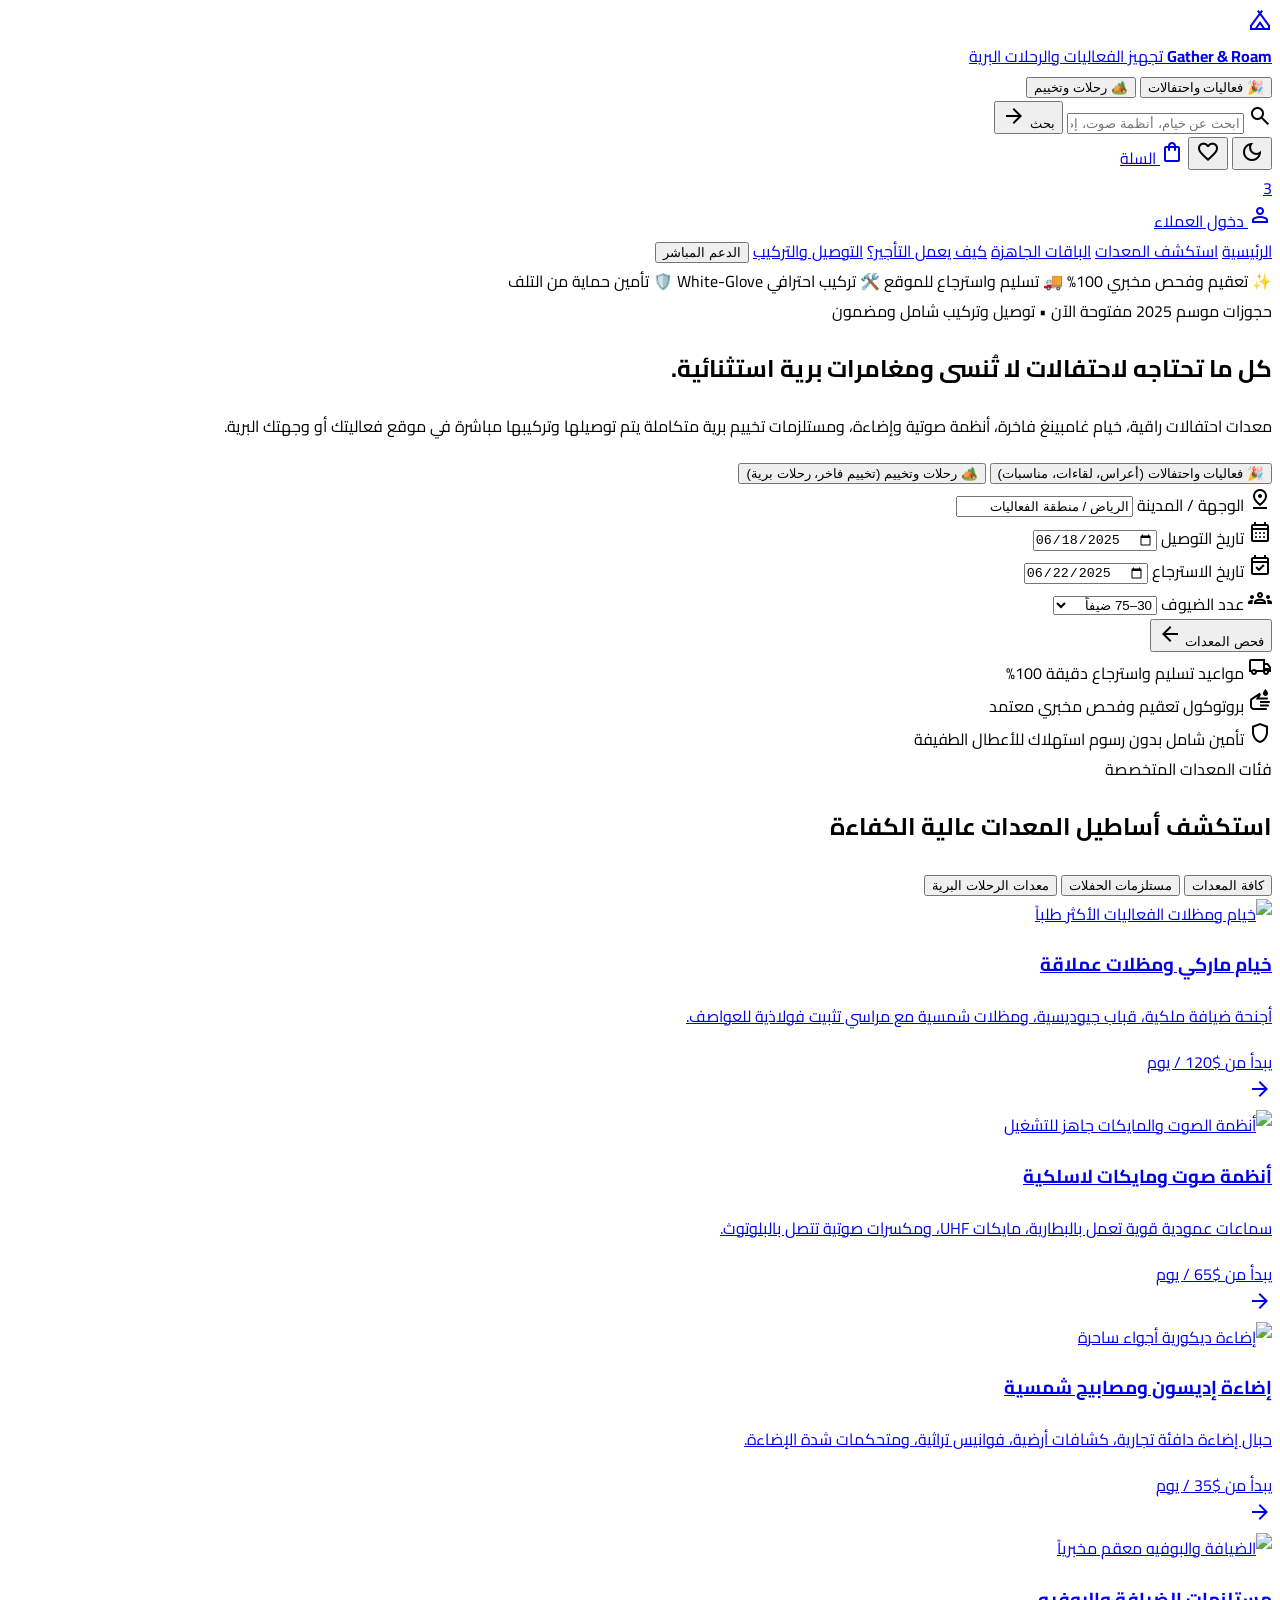
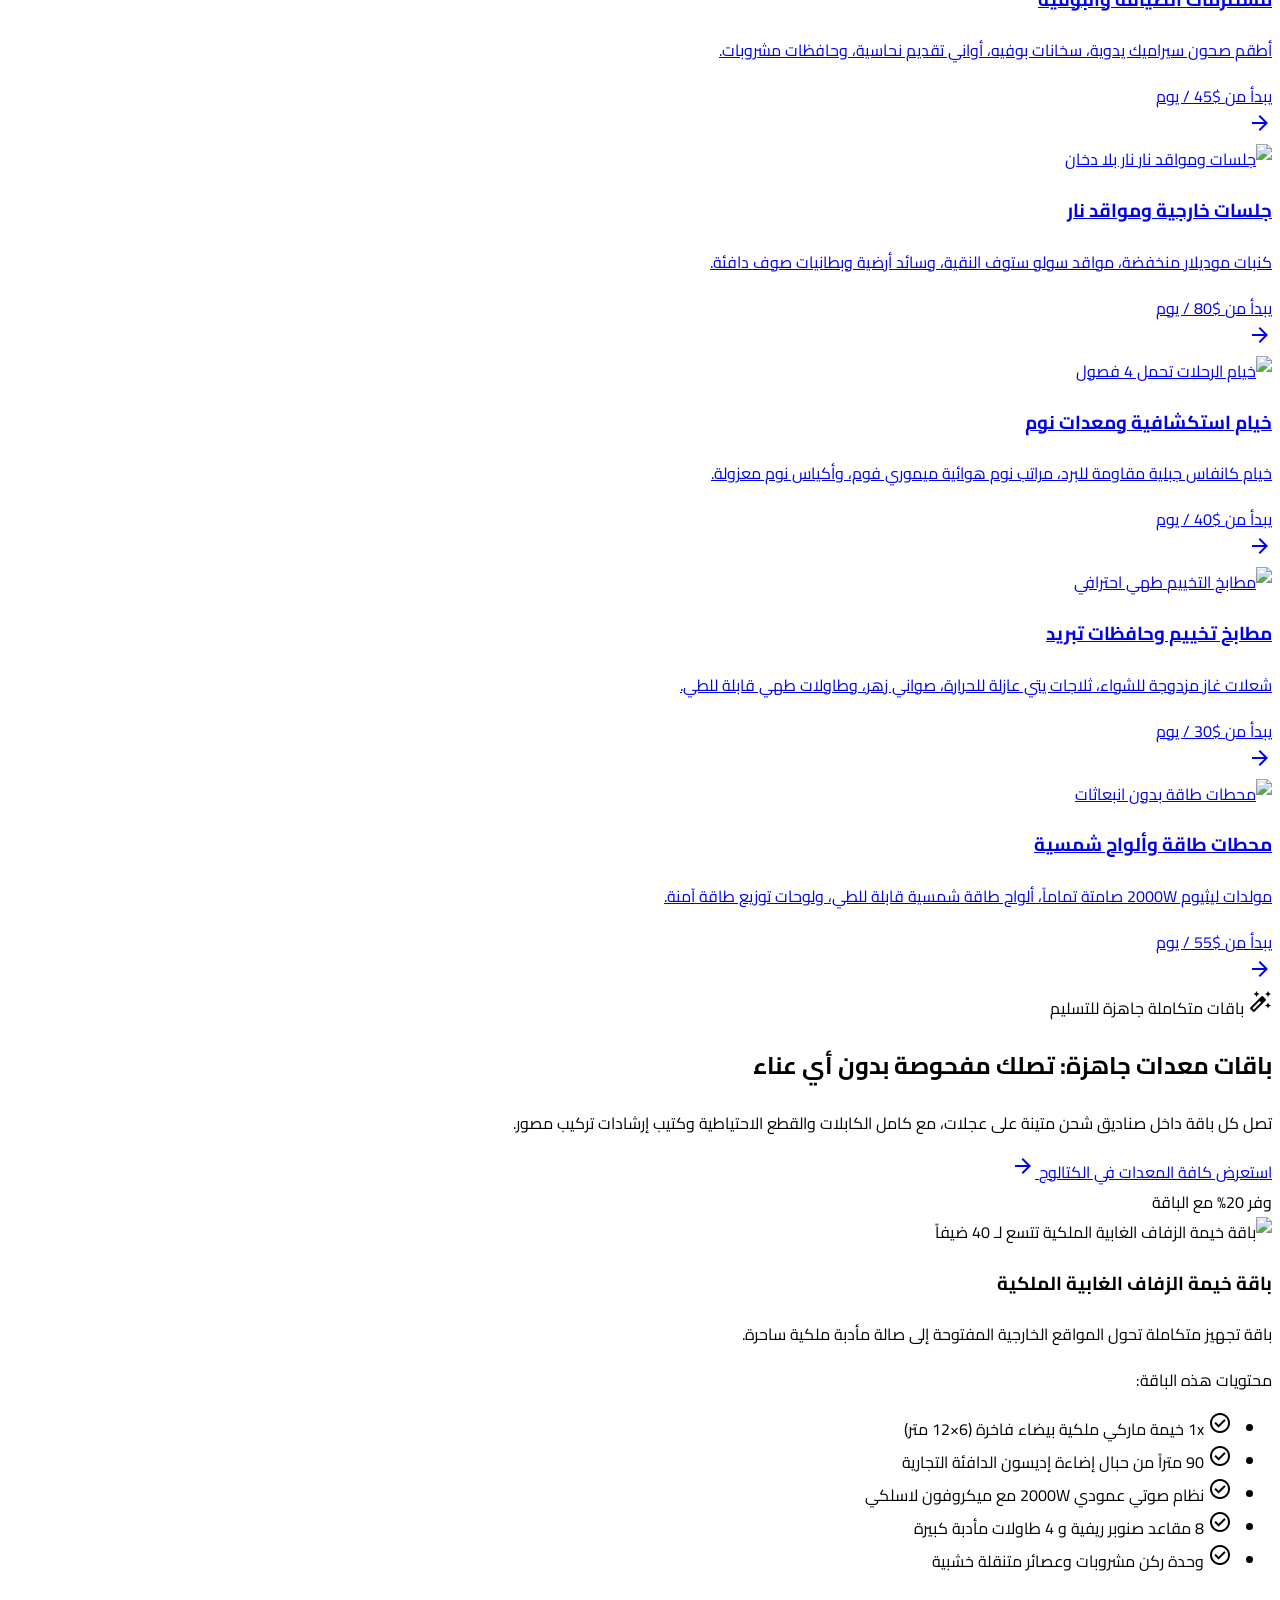
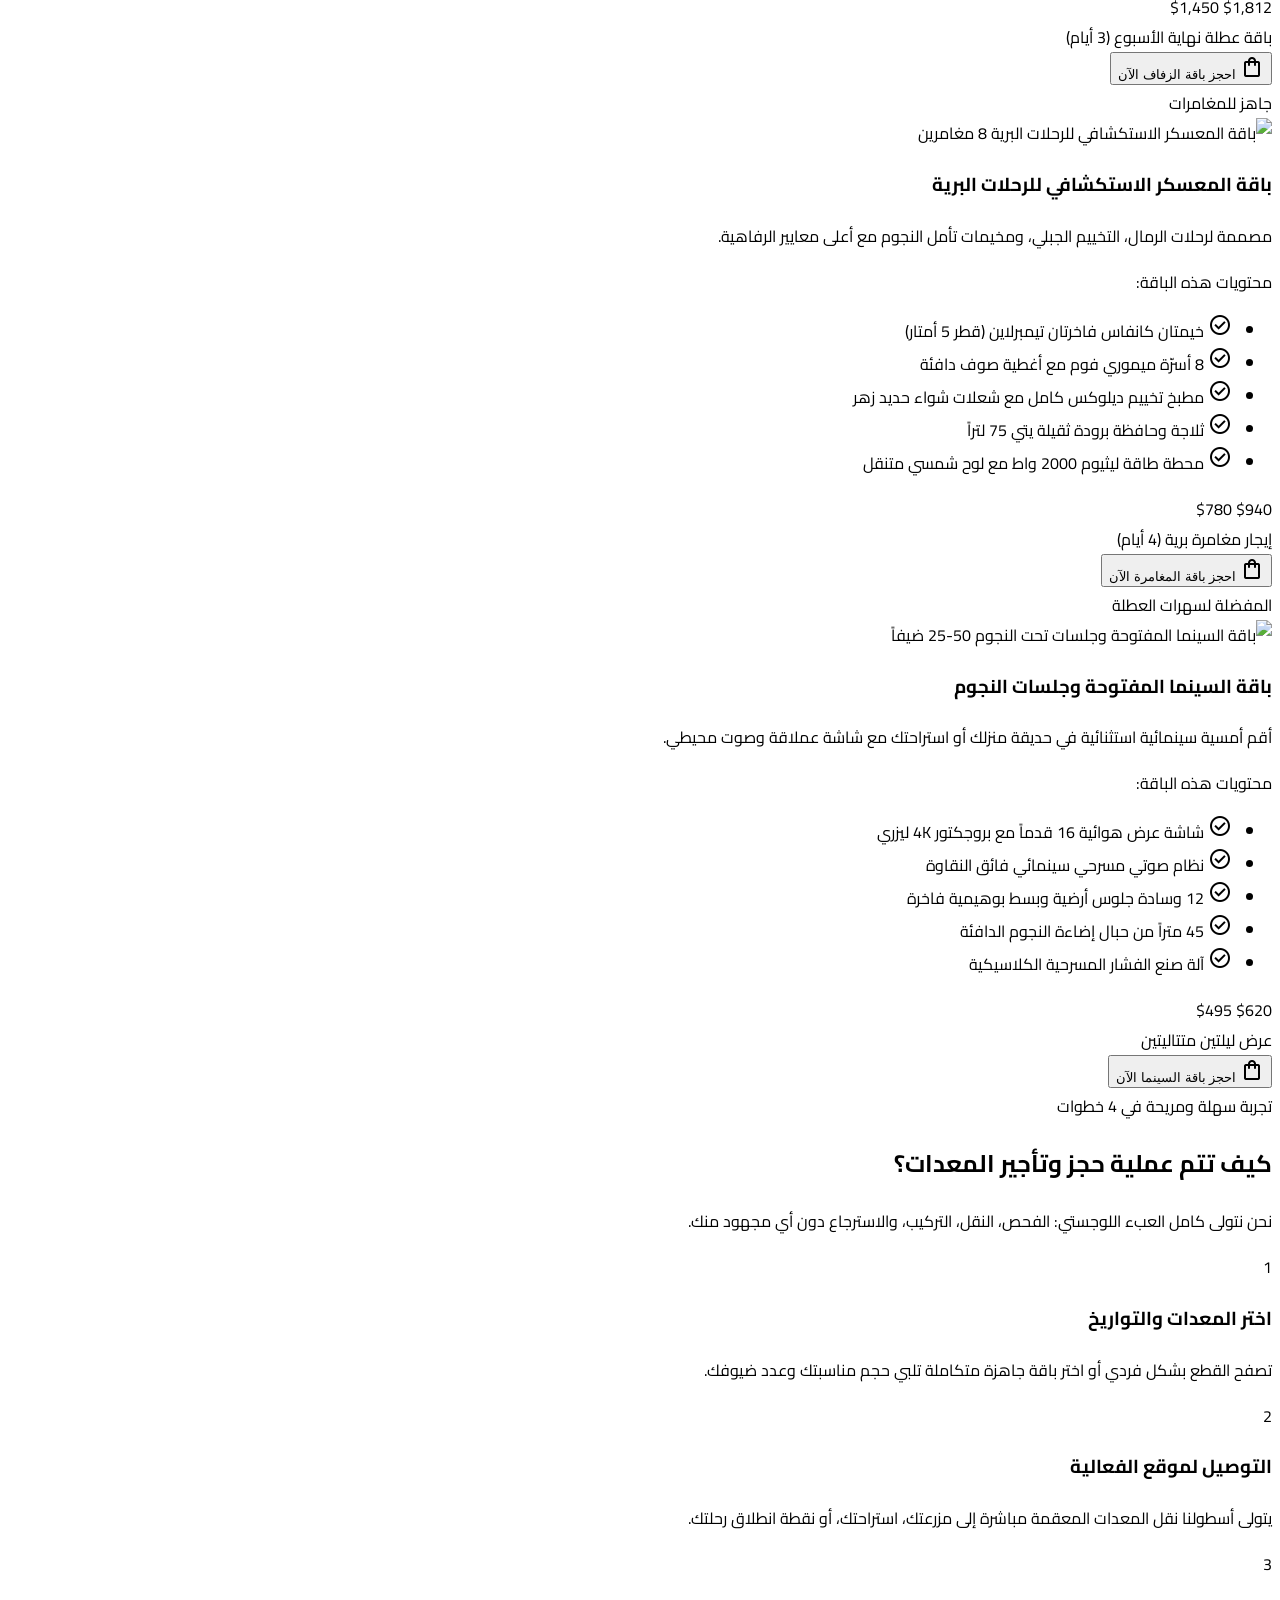
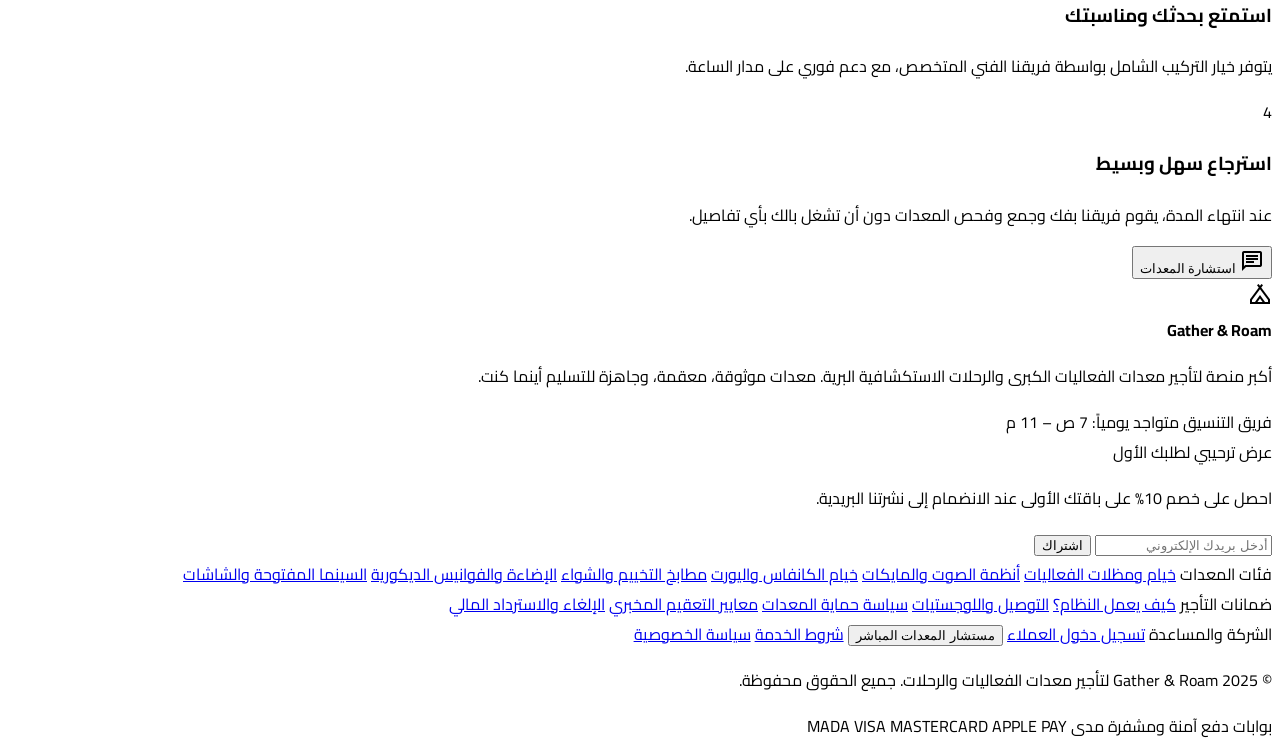
==== index.html @ b695c372 "Add files via upload" ====
<!DOCTYPE html>
<html lang="ar" dir="rtl">
<head>
  <meta charset="utf-8"/>
  <meta content="width=device-width, initial-scale=1.0" name="viewport"/>
  <title>Gather &amp; Roam — تأجير مستلزمات الفعاليات الكبرى والرحلات البرية</title>
  
  <!-- Fonts -->
  <link rel="preconnect" href="https://fonts.googleapis.com"/>
  <link rel="preconnect" href="https://fonts.gstatic.com" crossorigin=""/>
  <link href="https://fonts.googleapis.com/css2?family=Cairo:wght@400;500;600;700;800;900&family=Tajawal:wght@400;500;700;800&display=swap" rel="stylesheet"/>
  <link href="https://fonts.googleapis.com/css2?family=Material+Symbols+Outlined:opsz,wght,FILL,GRAD@20..48,100..700,0..1,-50..200" rel="stylesheet"/>
  
  <!-- Tailwind CSS -->
  <script src="https://cdn.tailwindcss.com"></script>
  <script>
    tailwind.config = {
      darkMode: "class",
      theme: {
        extend: {
          colors: {
            "background": "#faf9f6",
            "surface": "#faf9f6",
            "surface-container-low": "#f4f3f0",
            "surface-container": "#efeeeb",
            "surface-container-high": "#e9e8e5",
            "surface-container-lowest": "#ffffff",
            "primary": "#012d1d",
            "primary-container": "#1b4332",
            "on-primary": "#ffffff",
            "secondary": "#a13e28",
            "secondary-container": "#fd8367",
            "on-secondary": "#ffffff",
            "tertiary": "#052a36",
            "on-surface": "#1b1c1a",
            "on-surface-variant": "#414844",
            "outline": "#717973",
            "outline-variant": "#c1c8c2",
            "surface-tint": "#3f6653",
            "primary-fixed": "#c1ecd4",
            "secondary-fixed": "#ffdad2",
            "on-secondary-fixed": "#3d0600"
          },
          fontFamily: {
            "headline-lg": ["Cairo", "sans-serif"],
            "headline-md": ["Cairo", "sans-serif"],
            "headline-sm": ["Cairo", "sans-serif"],
            "display-lg": ["Cairo", "sans-serif"],
            "body-lg": ["Cairo", "sans-serif"],
            "body-md": ["Cairo", "sans-serif"],
            "price-tag": ["Cairo", "sans-serif"]
          }
        }
      }
    };
  </script>

  <!-- Custom App CSS -->
  <link rel="stylesheet" href="css/style.css"/>

  <!-- Firebase Integration -->
  <script type="module" src="js/firebase.js"></script>
</head>

<body class="bg-surface font-body-md text-on-surface antialiased" data-page="home">

  <!-- Header -->
  <header class="fixed top-0 left-0 w-full z-50 bg-surface/90 backdrop-blur-xl shadow-[0_1px_8px_rgba(27,67,50,0.06)] border-b border-outline-variant/20">
    <div class="h-28 max-w-7xl mx-auto px-6 flex flex-col justify-between pt-3 pb-2">
      <div class="flex items-center justify-between gap-6">
        <!-- Logo -->
        <div class="flex items-center gap-3 shrink-0">
          <a class="flex items-center gap-3 group" href="index.html">
            <div class="w-10 h-10 rounded-full bg-primary flex items-center justify-center text-on-primary shadow-sm group-hover:scale-105 transition-transform">
              <span class="material-symbols-outlined text-[24px]">camping</span>
            </div>
            <div class="flex flex-col">
              <span class="font-headline-sm text-xl text-primary font-bold tracking-tight leading-none">Gather &amp; Roam</span>
              <span class="text-[11px] text-on-surface-variant uppercase tracking-wider font-semibold mt-0.5">تجهيز الفعاليات والرحلات البرية</span>
            </div>
          </a>
        </div>

        <!-- Mode Toggle -->
        <div class="hidden xl:flex items-center bg-surface-container-low rounded-full p-1 shadow-[0_1px_4px_rgba(27,67,50,0.04)]">
          <button id="mode-party" onclick="GatherApp.setMode('party')" class="mode-pill px-4 py-1.5 rounded-full bg-surface-container-lowest text-primary font-bold text-xs shadow-sm flex items-center gap-1.5 transition-all" type="button">
            <span>🎉 فعاليات واحتفالات</span>
          </button>
          <button id="mode-camp" onclick="GatherApp.setMode('trip')" class="mode-pill px-4 py-1.5 rounded-full text-on-surface-variant hover:text-on-surface font-semibold text-xs transition-all flex items-center gap-1.5" type="button">
            <span>🏕️ رحلات وتخييم</span>
          </button>
        </div>

        <!-- Search Bar with Live Navigation -->
        <form action="catalog.html" method="GET" class="flex-1 max-w-lg mx-4 hidden md:block">
          <div class="flex items-center bg-surface-container-lowest rounded-full px-4 py-1.5 shadow-[0_1px_6px_rgba(27,67,50,0.05)] text-on-surface-variant border border-outline-variant/30 focus-within:border-primary">
            <span class="material-symbols-outlined text-outline text-[20px] ml-2">search</span>
            <input name="q" class="bg-transparent text-sm text-on-surface flex-1 focus:outline-none placeholder:text-outline/70" placeholder="ابحث عن خيام، أنظمة صوت، إضاءة، شاشات سينما..." type="text"/>
            <button type="submit" class="flex items-center gap-1 text-primary text-xs font-bold pr-2 hover:underline">
              <span>بحث</span>
              <span class="material-symbols-outlined text-[16px] rotate-180">arrow_forward</span>
            </button>
          </div>
        </form>

        <!-- Controls: Theme, Wishlist, Cart, Login -->
        <div class="flex items-center gap-3 shrink-0">
          <button onclick="GatherApp.toggleTheme()" aria-label="تبديل الوضع" class="w-10 h-10 rounded-full bg-surface-container-low hover:bg-surface-container flex items-center justify-center text-on-surface-variant transition-colors" type="button">
            <span class="material-symbols-outlined text-[20px] theme-toggle-icon">dark_mode</span>
          </button>

          <button onclick="GatherApp.showToast('قائمة الرغبات مفعلة!', 'info')" aria-label="المفضلة" class="w-10 h-10 rounded-full bg-surface-container-low hover:bg-surface-container flex items-center justify-center text-on-surface-variant transition-colors" type="button">
            <span class="material-symbols-outlined text-[20px]">favorite</span>
          </button>

          <!-- Cart Button linking to Checkout -->
          <a class="flex items-center gap-1.5 px-3.5 py-1.5 rounded-full bg-secondary-fixed text-on-secondary-fixed hover:bg-secondary-container transition-colors shadow-sm" href="checkout.html">
            <span class="material-symbols-outlined text-[18px]">shopping_bag</span>
            <span class="text-xs font-bold">السلة</span>
            <span class="cart-count-badge w-5 h-5 rounded-full bg-secondary text-white text-[11px] flex items-center justify-center font-bold">3</span>
          </a>

          <!-- User Auth Slot (Shows User Name or Login button) -->
          <div class="user-nav-slot shrink-0">
            <!-- Injected dynamically by js/app.js -->
          </div>
        </div>
      </div>

      <!-- Navigation Links -->
      <div class="flex items-center justify-between pt-1">
        <nav class="flex items-center gap-3 overflow-x-auto py-1">
          <a class="px-3 py-1 text-xs font-bold text-on-primary bg-primary-container rounded-full transition-colors" href="index.html">الرئيسية</a>
          <a class="px-3 py-1 text-xs font-semibold text-on-surface-variant hover:text-on-surface transition-colors" href="catalog.html">استكشف المعدات</a>
          <a class="px-3 py-1 text-xs font-semibold text-on-surface-variant hover:text-on-surface transition-colors" href="#featured-bundles">الباقات الجاهزة</a>
          <a class="px-3 py-1 text-xs font-semibold text-on-surface-variant hover:text-on-surface transition-colors" href="#how-rentals-work">كيف يعمل التأجير؟</a>
          <a class="px-3 py-1 text-xs font-semibold text-on-surface-variant hover:text-on-surface transition-colors" href="checkout.html">التوصيل والتركيب</a>
          <button onclick="GatherApp.openSupportModal()" class="px-3 py-1 text-xs font-semibold text-on-surface-variant hover:text-on-surface transition-colors" type="button">الدعم المباشر</button>
        </nav>
        <div class="hidden lg:flex items-center gap-4 text-[11px] text-on-surface-variant font-medium">
          <span class="flex items-center gap-1"><span>✨</span> تعقيم وفحص مخبري 100%</span>
          <span class="flex items-center gap-1"><span>🚚</span> تسليم واسترجاع للموقع</span>
          <span class="flex items-center gap-1"><span>🛠️</span> تركيب احترافي White-Glove</span>
          <span class="flex items-center gap-1"><span>🛡️</span> تأمين حماية من التلف</span>
        </div>
      </div>
    </div>
  </header>

  <!-- Main Content -->
  <main class="w-full pt-28 bg-surface min-h-[calc(100vh-112px)]">
    <div class="flex flex-col w-full">

      <!-- Hero Section -->
      <section class="relative w-full overflow-hidden bg-primary text-on-primary -mt-28 pt-36 pb-20">
        <div class="absolute inset-0 opacity-25 mix-blend-overlay pointer-events-none" style="background-image: url('https://lh3.googleusercontent.com/aida-public/[base64]'); background-size: cover; background-position: center;"></div>
        <div class="absolute -top-32 -left-32 w-96 h-96 rounded-full bg-secondary/20 blur-3xl pointer-events-none"></div>
        <div class="absolute -bottom-24 -right-20 w-80 h-80 rounded-full bg-surface-tint/20 blur-3xl pointer-events-none"></div>

        <div class="relative max-w-7xl mx-auto px-6 flex flex-col items-center text-center">
          <!-- Overline Badge -->
          <div class="inline-flex items-center gap-2 px-4 py-1.5 rounded-full bg-surface-container-lowest/15 backdrop-blur-md mb-6 shadow-sm border border-white/15">
            <span class="w-2 h-2 rounded-full bg-secondary-container animate-ping"></span>
            <span class="text-xs uppercase tracking-widest text-primary-fixed font-bold">حجوزات موسم 2025 مفتوحة الآن</span>
            <span class="text-primary-fixed-dim text-xs">• توصيل وتركيب شامل ومضمون</span>
          </div>

          <!-- Main Heading -->
          <h1 class="font-display-lg text-4xl sm:text-5xl lg:text-6xl max-w-4xl tracking-tight leading-tight text-white font-extrabold">
            كل ما تحتاجه لاحتفالات لا تُنسى ومغامرات برية استثنائية.
          </h1>
          <p class="font-body-lg text-base sm:text-lg text-surface-container-high/90 max-w-2xl mt-5 font-normal leading-relaxed">
            معدات احتفالات راقية، خيام غامبينغ فاخرة، أنظمة صوتية وإضاءة، ومستلزمات تخييم برية متكاملة يتم توصيلها وتركيبها مباشرة في موقع فعاليتك أو وجهتك البرية.
          </p>

          <!-- Interactive Mode Toggle (Hero) -->
          <div class="mt-8 p-1.5 rounded-full bg-surface-container-lowest/15 backdrop-blur-xl flex items-center gap-1 shadow-md border border-white/20">
            <button class="mode-btn-party px-6 py-2.5 rounded-full bg-surface-container-lowest text-primary font-bold text-sm shadow-sm transition-all duration-300 flex items-center gap-2" onclick="GatherApp.setMode('party')" type="button">
              <span>🎉</span>
              <span>فعاليات واحتفالات</span>
              <span class="text-on-surface-variant text-xs hidden sm:inline">(أعراس، لقاءات، مناسبات)</span>
            </button>
            <button class="mode-btn-camp px-6 py-2.5 rounded-full text-surface-container-high hover:text-white text-sm transition-all duration-300 flex items-center gap-2" onclick="GatherApp.setMode('trip')" type="button">
              <span>🏕️</span>
              <span>رحلات وتخييم</span>
              <span class="opacity-75 text-xs hidden sm:inline">(تخييم فاخر، رحلات برية)</span>
            </button>
          </div>

          <!-- Search & Filter Bar -->
          <div class="w-full max-w-5xl mt-10 p-4 rounded-3xl bg-surface-container-lowest text-on-surface shadow-2xl text-right border border-outline-variant/30">
            <form class="grid grid-cols-1 sm:grid-cols-2 lg:grid-cols-12 gap-3 items-center" action="catalog.html" method="GET">
              <!-- Destination -->
              <div class="lg:col-span-3 p-3 rounded-2xl bg-surface-container-low hover:bg-surface-container transition-colors flex flex-col justify-center">
                <label class="text-[11px] uppercase tracking-wider text-on-surface-variant font-bold flex items-center gap-1">
                  <span class="material-symbols-outlined text-[16px] text-secondary">pin_drop</span> الوجهة / المدينة
                </label>
                <input name="location" class="w-full bg-transparent font-bold text-sm text-on-surface focus:outline-none placeholder:text-outline/70 mt-0.5" placeholder="مثال: الرياض، جدة، العلا" type="text" value="الرياض / منطقة الفعاليات"/>
              </div>

              <!-- Start Date -->
              <div class="lg:col-span-3 p-3 rounded-2xl bg-surface-container-low hover:bg-surface-container transition-colors flex flex-col justify-center">
                <label class="text-[11px] uppercase tracking-wider text-on-surface-variant font-bold flex items-center gap-1">
                  <span class="material-symbols-outlined text-[16px] text-primary">calendar_month</span> تاريخ التوصيل
                </label>
                <input name="startDate" class="w-full bg-transparent font-bold text-sm text-on-surface focus:outline-none mt-0.5 cursor-pointer" type="date" value="2025-06-18"/>
              </div>

              <!-- End Date -->
              <div class="lg:col-span-3 p-3 rounded-2xl bg-surface-container-low hover:bg-surface-container transition-colors flex flex-col justify-center">
                <label class="text-[11px] uppercase tracking-wider text-on-surface-variant font-bold flex items-center gap-1">
                  <span class="material-symbols-outlined text-[16px] text-primary">event_available</span> تاريخ الاسترجاع
                </label>
                <input name="endDate" class="w-full bg-transparent font-bold text-sm text-on-surface focus:outline-none mt-0.5 cursor-pointer" type="date" value="2025-06-22"/>
              </div>

              <!-- Party Size & CTA -->
              <div class="lg:col-span-3 flex flex-col sm:flex-row gap-2">
                <div class="flex-1 p-3 rounded-2xl bg-surface-container-low hover:bg-surface-container transition-colors flex flex-col justify-center">
                  <label class="text-[11px] uppercase tracking-wider text-on-surface-variant font-bold flex items-center gap-1">
                    <span class="material-symbols-outlined text-[16px] text-tertiary">groups</span> عدد الضيوف
                  </label>
                  <select name="guests" class="w-full bg-transparent font-bold text-sm text-on-surface focus:outline-none mt-0.5 cursor-pointer">
                    <option>2–8 أشخاص</option>
                    <option>10–25 ضيفاً</option>
                    <option selected>30–75 ضيفاً</option>
                    <option>80–150+ ضيفاً</option>
                  </select>
                </div>
                <button class="w-full sm:w-auto px-6 py-3.5 rounded-2xl bg-secondary hover:bg-secondary-container text-white font-bold text-sm flex items-center justify-center gap-2 shadow-md transition-all group shrink-0" type="submit">
                  <span>فحص المعدات</span>
                  <span class="material-symbols-outlined group-hover:-translate-x-1 transition-transform text-[18px]">arrow_back</span>
                </button>
              </div>
            </form>
          </div>

          <!-- Feature Trust Badges -->
          <div class="flex flex-wrap items-center justify-center gap-6 mt-8 text-xs text-primary-fixed">
            <div class="flex items-center gap-2">
              <span class="material-symbols-outlined text-secondary-container text-[18px]">local_shipping</span>
              <span>مواعيد تسليم واسترجاع دقيقة 100%</span>
            </div>
            <div class="flex items-center gap-2">
              <span class="material-symbols-outlined text-primary-fixed text-[18px]">wash</span>
              <span>بروتوكول تعقيم وفحص مخبري معتمد</span>
            </div>
            <div class="flex items-center gap-2">
              <span class="material-symbols-outlined text-secondary text-[18px]">shield</span>
              <span>تأمين شامل بدون رسوم استهلاك للأعطال الطفيفة</span>
            </div>
          </div>
        </div>
      </section>

      <!-- Category Bento Grids -->
      <section class="max-w-7xl mx-auto px-6 py-16 w-full">
        <div class="flex flex-col md:flex-row md:items-end justify-between mb-10 gap-4">
          <div>
            <span class="text-xs uppercase tracking-widest text-secondary font-bold">فئات المعدات المتخصصة</span>
            <h2 class="font-headline-lg text-2xl sm:text-3xl font-extrabold text-primary mt-1">استكشف أساطيل المعدات عالية الكفاءة</h2>
          </div>
          <div class="flex items-center gap-2">
            <button class="px-4 py-1.5 rounded-full bg-primary text-on-primary font-bold text-xs" onclick="filterCategories('all')" id="cat-filter-all" type="button">كافة المعدات</button>
            <button class="px-4 py-1.5 rounded-full bg-surface-container hover:bg-surface-container-high text-on-surface text-xs font-semibold" onclick="filterCategories('party')" id="cat-filter-party" type="button">مستلزمات الحفلات</button>
            <button class="px-4 py-1.5 rounded-full bg-surface-container hover:bg-surface-container-high text-on-surface text-xs font-semibold" onclick="filterCategories('trip')" id="cat-filter-trip" type="button">معدات الرحلات البرية</button>
          </div>
        </div>

        <!-- 8 Categories Grid -->
        <div class="grid grid-cols-1 sm:grid-cols-2 lg:grid-cols-4 gap-6" id="category-grid">
          <!-- 1: Tents -->
          <a class="category-card group rounded-2xl p-5 bg-surface-container-lowest hover:bg-surface-container-low transition-all duration-300 shadow-sm hover:shadow-md flex flex-col justify-between border border-outline-variant/20" data-type="party" href="catalog.html?cat=tents">
            <div>
              <div class="w-full h-40 rounded-xl overflow-hidden mb-4 relative bg-surface-container">
                <img class="w-full h-full object-cover group-hover:scale-105 transition-transform duration-500" src="https://lh3.googleusercontent.com/aida-public/[base64]" alt="خيام ومظلات الفعاليات"/>
                <span class="absolute top-2.5 right-2.5 px-2.5 py-0.5 rounded-full bg-primary-container text-on-primary text-[10px] font-bold">الأكثر طلباً</span>
              </div>
              <h3 class="font-headline-sm text-lg font-bold text-primary group-hover:text-secondary transition-colors mb-1">خيام ماركي ومظلات عملاقة</h3>
              <p class="text-xs text-on-surface-variant line-clamp-2">أجنحة ضيافة ملكية، قباب جيوديسية، ومظلات شمسية مع مراسي تثبيت فولاذية للعواصف.</p>
            </div>
            <div class="mt-4 pt-3 flex items-center justify-between border-t border-outline-variant/15">
              <div>
                <span class="text-[11px] text-on-surface-variant block">يبدأ من</span>
                <span class="font-price-tag text-lg font-bold text-primary">$120<span class="text-xs font-normal text-on-surface-variant"> / يوم</span></span>
              </div>
              <span class="w-8 h-8 rounded-full bg-surface-container flex items-center justify-center text-primary group-hover:bg-primary group-hover:text-on-primary transition-all">
                <span class="material-symbols-outlined text-[16px] rotate-180">arrow_forward</span>
              </span>
            </div>
          </a>

          <!-- 2: Audio -->
          <a class="category-card group rounded-2xl p-5 bg-surface-container-lowest hover:bg-surface-container-low transition-all duration-300 shadow-sm hover:shadow-md flex flex-col justify-between border border-outline-variant/20" data-type="party" href="catalog.html?cat=sound">
            <div>
              <div class="w-full h-40 rounded-xl overflow-hidden mb-4 relative bg-surface-container">
                <img class="w-full h-full object-cover group-hover:scale-105 transition-transform duration-500" src="https://lh3.googleusercontent.com/aida-public/[base64]" alt="أنظمة الصوت والمايكات"/>
                <span class="absolute top-2.5 right-2.5 px-2.5 py-0.5 rounded-full bg-surface-container-lowest/90 backdrop-blur-sm text-tertiary text-[10px] font-bold">جاهز للتشغيل</span>
              </div>
              <h3 class="font-headline-sm text-lg font-bold text-primary group-hover:text-secondary transition-colors mb-1">أنظمة صوت ومايكات لاسلكية</h3>
              <p class="text-xs text-on-surface-variant line-clamp-2">سماعات عمودية قوية تعمل بالبطارية، مايكات UHF، ومكسرات صوتية تتصل بالبلوتوث.</p>
            </div>
            <div class="mt-4 pt-3 flex items-center justify-between border-t border-outline-variant/15">
              <div>
                <span class="text-[11px] text-on-surface-variant block">يبدأ من</span>
                <span class="font-price-tag text-lg font-bold text-primary">$65<span class="text-xs font-normal text-on-surface-variant"> / يوم</span></span>
              </div>
              <span class="w-8 h-8 rounded-full bg-surface-container flex items-center justify-center text-primary group-hover:bg-primary group-hover:text-on-primary transition-all">
                <span class="material-symbols-outlined text-[16px] rotate-180">arrow_forward</span>
              </span>
            </div>
          </a>

          <!-- 3: Lighting -->
          <a class="category-card group rounded-2xl p-5 bg-surface-container-lowest hover:bg-surface-container-low transition-all duration-300 shadow-sm hover:shadow-md flex flex-col justify-between border border-outline-variant/20" data-type="party" href="catalog.html?cat=lighting">
            <div>
              <div class="w-full h-40 rounded-xl overflow-hidden mb-4 relative bg-surface-container">
                <img class="w-full h-full object-cover group-hover:scale-105 transition-transform duration-500" src="https://lh3.googleusercontent.com/aida-public/[base64]" alt="إضاءة ديكورية"/>
                <span class="absolute top-2.5 right-2.5 px-2.5 py-0.5 rounded-full bg-secondary-fixed text-on-secondary-fixed text-[10px] font-bold">أجواء ساحرة</span>
              </div>
              <h3 class="font-headline-sm text-lg font-bold text-primary group-hover:text-secondary transition-colors mb-1">إضاءة إديسون ومصابيح شمسية</h3>
              <p class="text-xs text-on-surface-variant line-clamp-2">حبال إضاءة دافئة تجارية، كشافات أرضية، فوانيس تراثية، ومتحكمات شدة الإضاءة.</p>
            </div>
            <div class="mt-4 pt-3 flex items-center justify-between border-t border-outline-variant/15">
              <div>
                <span class="text-[11px] text-on-surface-variant block">يبدأ من</span>
                <span class="font-price-tag text-lg font-bold text-primary">$35<span class="text-xs font-normal text-on-surface-variant"> / يوم</span></span>
              </div>
              <span class="w-8 h-8 rounded-full bg-surface-container flex items-center justify-center text-primary group-hover:bg-primary group-hover:text-on-primary transition-all">
                <span class="material-symbols-outlined text-[16px] rotate-180">arrow_forward</span>
              </span>
            </div>
          </a>

          <!-- 4: Catering -->
          <a class="category-card group rounded-2xl p-5 bg-surface-container-lowest hover:bg-surface-container-low transition-all duration-300 shadow-sm hover:shadow-md flex flex-col justify-between border border-outline-variant/20" data-type="party" href="catalog.html?cat=catering">
            <div>
              <div class="w-full h-40 rounded-xl overflow-hidden mb-4 relative bg-surface-container">
                <img class="w-full h-full object-cover group-hover:scale-105 transition-transform duration-500" src="https://lh3.googleusercontent.com/aida-public/[base64]" alt="الضيافة والبوفيه"/>
                <span class="absolute top-2.5 right-2.5 px-2.5 py-0.5 rounded-full bg-surface-container-lowest/90 backdrop-blur-sm text-primary text-[10px] font-bold">معقم مخبرياً</span>
              </div>
              <h3 class="font-headline-sm text-lg font-bold text-primary group-hover:text-secondary transition-colors mb-1">مستلزمات الضيافة والبوفيه</h3>
              <p class="text-xs text-on-surface-variant line-clamp-2">أطقم صحون سيراميك يدوية، سخانات بوفيه، أواني تقديم نحاسية، وحافظات مشروبات.</p>
            </div>
            <div class="mt-4 pt-3 flex items-center justify-between border-t border-outline-variant/15">
              <div>
                <span class="text-[11px] text-on-surface-variant block">يبدأ من</span>
                <span class="font-price-tag text-lg font-bold text-primary">$45<span class="text-xs font-normal text-on-surface-variant"> / يوم</span></span>
              </div>
              <span class="w-8 h-8 rounded-full bg-surface-container flex items-center justify-center text-primary group-hover:bg-primary group-hover:text-on-primary transition-all">
                <span class="material-symbols-outlined text-[16px] rotate-180">arrow_forward</span>
              </span>
            </div>
          </a>

          <!-- 5: Seating -->
          <a class="category-card group rounded-2xl p-5 bg-surface-container-lowest hover:bg-surface-container-low transition-all duration-300 shadow-sm hover:shadow-md flex flex-col justify-between border border-outline-variant/20" data-type="party" href="catalog.html?cat=seating">
            <div>
              <div class="w-full h-40 rounded-xl overflow-hidden mb-4 relative bg-surface-container">
                <img class="w-full h-full object-cover group-hover:scale-105 transition-transform duration-500" src="https://lh3.googleusercontent.com/aida-public/[base64]" alt="جلسات ومواقد نار"/>
                <span class="absolute top-2.5 right-2.5 px-2.5 py-0.5 rounded-full bg-secondary-fixed text-on-secondary-fixed text-[10px] font-bold">نار بلا دخان</span>
              </div>
              <h3 class="font-headline-sm text-lg font-bold text-primary group-hover:text-secondary transition-colors mb-1">جلسات خارجية ومواقد نار</h3>
              <p class="text-xs text-on-surface-variant line-clamp-2">كنبات موديلار منخفضة، مواقد سولو ستوف النقية، وسائد أرضية وبطانيات صوف دافئة.</p>
            </div>
            <div class="mt-4 pt-3 flex items-center justify-between border-t border-outline-variant/15">
              <div>
                <span class="text-[11px] text-on-surface-variant block">يبدأ من</span>
                <span class="font-price-tag text-lg font-bold text-primary">$80<span class="text-xs font-normal text-on-surface-variant"> / يوم</span></span>
              </div>
              <span class="w-8 h-8 rounded-full bg-surface-container flex items-center justify-center text-primary group-hover:bg-primary group-hover:text-on-primary transition-all">
                <span class="material-symbols-outlined text-[16px] rotate-180">arrow_forward</span>
              </span>
            </div>
          </a>

          <!-- 6: Expedition Tents -->
          <a class="category-card group rounded-2xl p-5 bg-surface-container-lowest hover:bg-surface-container-low transition-all duration-300 shadow-sm hover:shadow-md flex flex-col justify-between border border-outline-variant/20" data-type="trip" href="catalog.html?cat=tents">
            <div>
              <div class="w-full h-40 rounded-xl overflow-hidden mb-4 relative bg-surface-container">
                <img class="w-full h-full object-cover group-hover:scale-105 transition-transform duration-500" src="https://lh3.googleusercontent.com/aida-public/[base64]" alt="خيام الرحلات"/>
                <span class="absolute top-2.5 right-2.5 px-2.5 py-0.5 rounded-full bg-primary-fixed text-on-primary-fixed text-[10px] font-bold">تحمل 4 فصول</span>
              </div>
              <h3 class="font-headline-sm text-lg font-bold text-primary group-hover:text-secondary transition-colors mb-1">خيام استكشافية ومعدات نوم</h3>
              <p class="text-xs text-on-surface-variant line-clamp-2">خيام كانفاس جبلية مقاومة للبرد، مراتب نوم هوائية ميموري فوم، وأكياس نوم معزولة.</p>
            </div>
            <div class="mt-4 pt-3 flex items-center justify-between border-t border-outline-variant/15">
              <div>
                <span class="text-[11px] text-on-surface-variant block">يبدأ من</span>
                <span class="font-price-tag text-lg font-bold text-primary">$40<span class="text-xs font-normal text-on-surface-variant"> / يوم</span></span>
              </div>
              <span class="w-8 h-8 rounded-full bg-surface-container flex items-center justify-center text-primary group-hover:bg-primary group-hover:text-on-primary transition-all">
                <span class="material-symbols-outlined text-[16px] rotate-180">arrow_forward</span>
              </span>
            </div>
          </a>

          <!-- 7: Camp Kitchen -->
          <a class="category-card group rounded-2xl p-5 bg-surface-container-lowest hover:bg-surface-container-low transition-all duration-300 shadow-sm hover:shadow-md flex flex-col justify-between border border-outline-variant/20" data-type="trip" href="catalog.html?cat=kitchen">
            <div>
              <div class="w-full h-40 rounded-xl overflow-hidden mb-4 relative bg-surface-container">
                <img class="w-full h-full object-cover group-hover:scale-105 transition-transform duration-500" src="https://lh3.googleusercontent.com/aida-public/[base64]" alt="مطابخ التخييم"/>
                <span class="absolute top-2.5 right-2.5 px-2.5 py-0.5 rounded-full bg-surface-container-lowest/90 backdrop-blur-sm text-primary text-[10px] font-bold">طهي احترافي</span>
              </div>
              <h3 class="font-headline-sm text-lg font-bold text-primary group-hover:text-secondary transition-colors mb-1">مطابخ تخييم وحافظات تبريد</h3>
              <p class="text-xs text-on-surface-variant line-clamp-2">شعلات غاز مزدوجة للشواء، ثلاجات يتي عازلة للحرارة، صواني زهر، وطاولات طهي قابلة للطي.</p>
            </div>
            <div class="mt-4 pt-3 flex items-center justify-between border-t border-outline-variant/15">
              <div>
                <span class="text-[11px] text-on-surface-variant block">يبدأ من</span>
                <span class="font-price-tag text-lg font-bold text-primary">$30<span class="text-xs font-normal text-on-surface-variant"> / يوم</span></span>
              </div>
              <span class="w-8 h-8 rounded-full bg-surface-container flex items-center justify-center text-primary group-hover:bg-primary group-hover:text-on-primary transition-all">
                <span class="material-symbols-outlined text-[16px] rotate-180">arrow_forward</span>
              </span>
            </div>
          </a>

          <!-- 8: Power & Solar -->
          <a class="category-card group rounded-2xl p-5 bg-surface-container-lowest hover:bg-surface-container-low transition-all duration-300 shadow-sm hover:shadow-md flex flex-col justify-between border border-outline-variant/20" data-type="trip" href="catalog.html?cat=power">
            <div>
              <div class="w-full h-40 rounded-xl overflow-hidden mb-4 relative bg-surface-container">
                <img class="w-full h-full object-cover group-hover:scale-105 transition-transform duration-500" src="https://lh3.googleusercontent.com/aida-public/[base64]" alt="محطات طاقة"/>
                <span class="absolute top-2.5 right-2.5 px-2.5 py-0.5 rounded-full bg-surface-tint text-on-primary text-[10px] font-bold">بدون انبعاثات</span>
              </div>
              <h3 class="font-headline-sm text-lg font-bold text-primary group-hover:text-secondary transition-colors mb-1">محطات طاقة وألواح شمسية</h3>
              <p class="text-xs text-on-surface-variant line-clamp-2">مولدات ليثيوم 2000W صامتة تماماً، ألواح طاقة شمسية قابلة للطي، ولوحات توزيع طاقة آمنة.</p>
            </div>
            <div class="mt-4 pt-3 flex items-center justify-between border-t border-outline-variant/15">
              <div>
                <span class="text-[11px] text-on-surface-variant block">يبدأ من</span>
                <span class="font-price-tag text-lg font-bold text-primary">$55<span class="text-xs font-normal text-on-surface-variant"> / يوم</span></span>
              </div>
              <span class="w-8 h-8 rounded-full bg-surface-container flex items-center justify-center text-primary group-hover:bg-primary group-hover:text-on-primary transition-all">
                <span class="material-symbols-outlined text-[16px] rotate-180">arrow_forward</span>
              </span>
            </div>
          </a>
        </div>
      </section>

      <!-- Featured Curated Bundles Section -->
      <section id="featured-bundles" class="w-full bg-surface-container-low py-20 border-t border-b border-outline-variant/20">
        <div class="max-w-7xl mx-auto px-6">
          <div class="flex flex-col md:flex-row md:items-end justify-between mb-12 gap-4">
            <div>
              <span class="text-xs uppercase tracking-widest text-primary font-bold flex items-center gap-1.5">
                <span class="material-symbols-outlined text-[18px] text-secondary">auto_fix_high</span> باقات متكاملة جاهزة للتسليم
              </span>
              <h2 class="font-headline-lg text-2xl sm:text-3xl font-extrabold text-primary mt-1">باقات معدات جاهزة: تصلك مفحوصة بدون أي عناء</h2>
              <p class="text-sm text-on-surface-variant max-w-xl mt-2">تصل كل باقة داخل صناديق شحن متينة على عجلات، مع كامل الكابلات والقطع الاحتياطية وكتيب إرشادات تركيب مصور.</p>
            </div>
            <a class="px-5 py-2.5 rounded-2xl bg-surface-container-lowest hover:bg-surface-container-high text-primary text-xs font-bold shadow-sm transition-all flex items-center gap-2 self-start md:self-end border border-outline-variant/20" href="catalog.html">
              <span>استعرض كافة المعدات في الكتالوج</span>
              <span class="material-symbols-outlined text-[18px] rotate-180">arrow_forward</span>
            </a>
          </div>

          <div class="grid grid-cols-1 lg:grid-cols-3 gap-8">
            <!-- Bundle 1 -->
            <div class="rounded-3xl bg-surface-container-lowest p-6 shadow-md flex flex-col justify-between relative overflow-hidden group hover:shadow-xl transition-all border border-outline-variant/20">
              <div class="absolute top-0 left-0 bg-secondary text-white px-4 py-1.5 rounded-br-2xl text-xs uppercase tracking-wider font-bold">
                وفر 20% مع الباقة
              </div>
              <div>
                <div class="w-full h-56 rounded-2xl overflow-hidden mb-6 relative">
                  <img class="w-full h-full object-cover group-hover:scale-105 transition-transform duration-500" src="https://lh3.googleusercontent.com/aida-public/[base64]" alt="باقة خيمة الزفاف الغابية الملكية"/>
                  <span class="absolute bottom-3 right-3 px-3 py-1 rounded-full bg-surface/90 backdrop-blur-md text-xs text-primary font-bold">تتسع لـ 40 ضيفاً</span>
                </div>
                <h3 class="font-headline-md text-xl font-bold text-primary mb-2">باقة خيمة الزفاف الغابية الملكية</h3>
                <p class="text-xs text-on-surface-variant mb-6">باقة تجهيز متكاملة تحول المواقع الخارجية المفتوحة إلى صالة مأدبة ملكية ساحرة.</p>
                <div class="p-4 rounded-2xl bg-surface-container-low mb-6">
                  <span class="text-[11px] uppercase tracking-wider text-on-surface-variant font-bold block mb-3">محتويات هذه الباقة:</span>
                  <ul class="space-y-2 text-xs text-on-surface font-semibold">
                    <li class="flex items-center gap-2"><span class="material-symbols-outlined text-surface-tint text-[16px]">check_circle</span> 1x خيمة ماركي ملكية بيضاء فاخرة (6×12 متر)</li>
                    <li class="flex items-center gap-2"><span class="material-symbols-outlined text-surface-tint text-[16px]">check_circle</span> 90 متراً من حبال إضاءة إديسون الدافئة التجارية</li>
                    <li class="flex items-center gap-2"><span class="material-symbols-outlined text-surface-tint text-[16px]">check_circle</span> نظام صوتي عمودي 2000W مع ميكروفون لاسلكي</li>
                    <li class="flex items-center gap-2"><span class="material-symbols-outlined text-surface-tint text-[16px]">check_circle</span> 8 مقاعد صنوبر ريفية و 4 طاولات مأدبة كبيرة</li>
                    <li class="flex items-center gap-2"><span class="material-symbols-outlined text-surface-tint text-[16px]">check_circle</span> وحدة ركن مشروبات وعصائر متنقلة خشبية</li>
                  </ul>
                </div>
              </div>
              <div class="pt-4 flex flex-col gap-3 border-t border-outline-variant/15">
                <div class="flex items-baseline justify-between">
                  <div>
                    <span class="line-through text-outline text-sm ml-1.5">$1,812</span>
                    <span class="font-price-tag text-2xl font-bold text-primary">$1,450</span>
                  </div>
                  <span class="text-xs text-on-surface-variant">باقة عطلة نهاية الأسبوع (3 أيام)</span>
                </div>
                <button class="w-full py-3.5 rounded-2xl bg-primary hover:bg-primary-container text-white font-bold text-sm text-center transition-colors shadow-sm flex items-center justify-center gap-2" onclick="quickReserve('باقة خيمة الزفاف الغابية', '$1,450')" type="button">
                  <span class="material-symbols-outlined text-[18px]">shopping_bag</span>
                  <span>احجز باقة الزفاف الآن</span>
                </button>
              </div>
            </div>

            <!-- Bundle 2 -->
            <div class="rounded-3xl bg-surface-container-lowest p-6 shadow-md flex flex-col justify-between relative overflow-hidden group hover:shadow-xl transition-all border border-outline-variant/20">
              <div class="absolute top-0 left-0 bg-primary text-white px-4 py-1.5 rounded-br-2xl text-xs uppercase tracking-wider font-bold">
                جاهز للمغامرات
              </div>
              <div>
                <div class="w-full h-56 rounded-2xl overflow-hidden mb-6 relative">
                  <img class="w-full h-full object-cover group-hover:scale-105 transition-transform duration-500" src="https://lh3.googleusercontent.com/aida-public/[base64]" alt="باقة المعسكر الاستكشافي للرحلات البرية"/>
                  <span class="absolute bottom-3 right-3 px-3 py-1 rounded-full bg-surface/90 backdrop-blur-md text-xs text-primary font-bold">8 مغامرين</span>
                </div>
                <h3 class="font-headline-md text-xl font-bold text-primary mb-2">باقة المعسكر الاستكشافي للرحلات البرية</h3>
                <p class="text-xs text-on-surface-variant mb-6">مصممة لرحلات الرمال، التخييم الجبلي، ومخيمات تأمل النجوم مع أعلى معايير الرفاهية.</p>
                <div class="p-4 rounded-2xl bg-surface-container-low mb-6">
                  <span class="text-[11px] uppercase tracking-wider text-on-surface-variant font-bold block mb-3">محتويات هذه الباقة:</span>
                  <ul class="space-y-2 text-xs text-on-surface font-semibold">
                    <li class="flex items-center gap-2"><span class="material-symbols-outlined text-surface-tint text-[16px]">check_circle</span> خيمتان كانفاس فاخرتان تيمبرلاين (قطر 5 أمتار)</li>
                    <li class="flex items-center gap-2"><span class="material-symbols-outlined text-surface-tint text-[16px]">check_circle</span> 8 أسرّة ميموري فوم مع أغطية صوف دافئة</li>
                    <li class="flex items-center gap-2"><span class="material-symbols-outlined text-surface-tint text-[16px]">check_circle</span> مطبخ تخييم ديلوكس كامل مع شعلات شواء حديد زهر</li>
                    <li class="flex items-center gap-2"><span class="material-symbols-outlined text-surface-tint text-[16px]">check_circle</span> ثلاجة وحافظة برودة ثقيلة يتي 75 لتراً</li>
                    <li class="flex items-center gap-2"><span class="material-symbols-outlined text-surface-tint text-[16px]">check_circle</span> محطة طاقة ليثيوم 2000 واط مع لوح شمسي متنقل</li>
                  </ul>
                </div>
              </div>
              <div class="pt-4 flex flex-col gap-3 border-t border-outline-variant/15">
                <div class="flex items-baseline justify-between">
                  <div>
                    <span class="line-through text-outline text-sm ml-1.5">$940</span>
                    <span class="font-price-tag text-2xl font-bold text-primary">$780</span>
                  </div>
                  <span class="text-xs text-on-surface-variant">إيجار مغامرة برية (4 أيام)</span>
                </div>
                <button class="w-full py-3.5 rounded-2xl bg-primary hover:bg-primary-container text-white font-bold text-sm text-center transition-colors shadow-sm flex items-center justify-center gap-2" onclick="quickReserve('باقة المعسكر الاستكشافي', '$780')" type="button">
                  <span class="material-symbols-outlined text-[18px]">shopping_bag</span>
                  <span>احجز باقة المغامرة الآن</span>
                </button>
              </div>
            </div>

            <!-- Bundle 3 -->
            <div class="rounded-3xl bg-surface-container-lowest p-6 shadow-md flex flex-col justify-between relative overflow-hidden group hover:shadow-xl transition-all border border-outline-variant/20">
              <div class="absolute top-0 left-0 bg-surface-tint text-white px-4 py-1.5 rounded-br-2xl text-xs uppercase tracking-wider font-bold">
                المفضلة لسهرات العطلة
              </div>
              <div>
                <div class="w-full h-56 rounded-2xl overflow-hidden mb-6 relative">
                  <img class="w-full h-full object-cover group-hover:scale-105 transition-transform duration-500" src="https://lh3.googleusercontent.com/aida-public/[base64]" alt="باقة السينما المفتوحة وجلسات تحت النجوم"/>
                  <span class="absolute bottom-3 right-3 px-3 py-1 rounded-full bg-surface/90 backdrop-blur-md text-xs text-primary font-bold">25-50 ضيفاً</span>
                </div>
                <h3 class="font-headline-md text-xl font-bold text-primary mb-2">باقة السينما المفتوحة وجلسات النجوم</h3>
                <p class="text-xs text-on-surface-variant mb-6">أقم أمسية سينمائية استثنائية في حديقة منزلك أو استراحتك مع شاشة عملاقة وصوت محيطي.</p>
                <div class="p-4 rounded-2xl bg-surface-container-low mb-6">
                  <span class="text-[11px] uppercase tracking-wider text-on-surface-variant font-bold block mb-3">محتويات هذه الباقة:</span>
                  <ul class="space-y-2 text-xs text-on-surface font-semibold">
                    <li class="flex items-center gap-2"><span class="material-symbols-outlined text-surface-tint text-[16px]">check_circle</span> شاشة عرض هوائية 16 قدماً مع بروجكتور 4K ليزري</li>
                    <li class="flex items-center gap-2"><span class="material-symbols-outlined text-surface-tint text-[16px]">check_circle</span> نظام صوتي مسرحي سينمائي فائق النقاوة</li>
                    <li class="flex items-center gap-2"><span class="material-symbols-outlined text-surface-tint text-[16px]">check_circle</span> 12 وسادة جلوس أرضية وبسط بوهيمية فاخرة</li>
                    <li class="flex items-center gap-2"><span class="material-symbols-outlined text-surface-tint text-[16px]">check_circle</span> 45 متراً من حبال إضاءة النجوم الدافئة</li>
                    <li class="flex items-center gap-2"><span class="material-symbols-outlined text-surface-tint text-[16px]">check_circle</span> آلة صنع الفشار المسرحية الكلاسيكية</li>
                  </ul>
                </div>
              </div>
              <div class="pt-4 flex flex-col gap-3 border-t border-outline-variant/15">
                <div class="flex items-baseline justify-between">
                  <div>
                    <span class="line-through text-outline text-sm ml-1.5">$620</span>
                    <span class="font-price-tag text-2xl font-bold text-primary">$495</span>
                  </div>
                  <span class="text-xs text-on-surface-variant">عرض ليلتين متتاليتين</span>
                </div>
                <button class="w-full py-3.5 rounded-2xl bg-primary hover:bg-primary-container text-white font-bold text-sm text-center transition-colors shadow-sm flex items-center justify-center gap-2" onclick="quickReserve('باقة السينما المفتوحة', '$495')" type="button">
                  <span class="material-symbols-outlined text-[18px]">shopping_bag</span>
                  <span>احجز باقة السينما الآن</span>
                </button>
              </div>
            </div>
          </div>
        </div>
      </section>

      <!-- How Rentals Work Section -->
      <section id="how-rentals-work" class="max-w-7xl mx-auto px-6 py-20 w-full">
        <div class="text-center max-w-2xl mx-auto mb-14">
          <span class="text-xs uppercase tracking-widest text-secondary font-bold">تجربة سهلة ومريحة في 4 خطوات</span>
          <h2 class="font-headline-lg text-2xl sm:text-3xl font-extrabold text-primary mt-1">كيف تتم عملية حجز وتأجير المعدات؟</h2>
          <p class="text-sm text-on-surface-variant mt-2 leading-relaxed">نحن نتولى كامل العبء اللوجستي: الفحص، النقل، التركيب، والاسترجاع دون أي مجهود منك.</p>
        </div>

        <div class="grid grid-cols-1 md:grid-cols-4 gap-6">
          <div class="flex flex-col items-center text-center p-6 rounded-3xl bg-surface-container-lowest border border-outline-variant/20 shadow-sm">
            <div class="w-14 h-14 rounded-2xl bg-primary-container text-on-primary flex items-center justify-center mb-4 text-xl font-bold">1</div>
            <h3 class="font-headline-sm text-base font-bold text-primary mb-2">اختر المعدات والتواريخ</h3>
            <p class="text-xs text-on-surface-variant leading-relaxed">تصفح القطع بشكل فردي أو اختر باقة جاهزة متكاملة تلبي حجم مناسبتك وعدد ضيوفك.</p>
          </div>
          <div class="flex flex-col items-center text-center p-6 rounded-3xl bg-surface-container-lowest border border-outline-variant/20 shadow-sm">
            <div class="w-14 h-14 rounded-2xl bg-primary-container text-on-primary flex items-center justify-center mb-4 text-xl font-bold">2</div>
            <h3 class="font-headline-sm text-base font-bold text-primary mb-2">التوصيل لموقع الفعالية</h3>
            <p class="text-xs text-on-surface-variant leading-relaxed">يتولى أسطولنا نقل المعدات المعقمة مباشرة إلى مزرعتك، استراحتك، أو نقطة انطلاق رحلتك.</p>
          </div>
          <div class="flex flex-col items-center text-center p-6 rounded-3xl bg-surface-container-lowest border border-outline-variant/20 shadow-sm">
            <div class="w-14 h-14 rounded-2xl bg-primary-container text-on-primary flex items-center justify-center mb-4 text-xl font-bold">3</div>
            <h3 class="font-headline-sm text-base font-bold text-primary mb-2">استمتع بحدثك ومناسبتك</h3>
            <p class="text-xs text-on-surface-variant leading-relaxed">يتوفر خيار التركيب الشامل بواسطة فريقنا الفني المتخصص، مع دعم فوري على مدار الساعة.</p>
          </div>
          <div class="flex flex-col items-center text-center p-6 rounded-3xl bg-surface-container-lowest border border-outline-variant/20 shadow-sm">
            <div class="w-14 h-14 rounded-2xl bg-primary-container text-on-primary flex items-center justify-center mb-4 text-xl font-bold">4</div>
            <h3 class="font-headline-sm text-base font-bold text-primary mb-2">استرجاع سهل وبسيط</h3>
            <p class="text-xs text-on-surface-variant leading-relaxed">عند انتهاء المدة، يقوم فريقنا بفك وجمع وفحص المعدات دون أن تشغل بالك بأي تفاصيل.</p>
          </div>
        </div>
      </section>

    </div>
  </main>

  <!-- Floating Action Button for Live Support -->
  <aside class="fixed bottom-6 left-6 z-40">
    <button class="fab-support-btn flex items-center gap-2 px-5 py-3 rounded-full bg-primary text-on-primary shadow-[0_12px_24px_-6px_rgba(27,67,50,0.3)] hover:bg-primary-container transition-all hover:scale-105" type="button">
      <span class="material-symbols-outlined text-[20px]">chat</span>
      <span class="text-xs font-bold">استشارة المعدات</span>
    </button>
  </aside>

  <!-- Footer -->
  <footer class="w-full bg-surface-container-low mt-20 border-t border-outline-variant/20">
    <div class="max-w-7xl mx-auto px-6 pt-16 pb-12">
      <div class="grid grid-cols-1 md:grid-cols-2 lg:grid-cols-5 gap-10 mb-12">
        <div class="lg:col-span-2 flex flex-col gap-4">
          <div class="flex items-center gap-2">
            <div class="w-8 h-8 rounded-full bg-primary text-on-primary flex items-center justify-center font-bold">
              <span class="material-symbols-outlined text-[18px]">camping</span>
            </div>
            <span class="font-headline-sm text-xl text-primary font-bold">Gather &amp; Roam</span>
          </div>
          <p class="text-xs text-on-surface-variant max-w-sm leading-relaxed">أكبر منصة لتأجير معدات الفعاليات الكبرى والرحلات الاستكشافية البرية. معدات موثوقة، معقمة، وجاهزة للتسليم أينما كنت.</p>
          <div class="flex items-center gap-2 mt-1">
            <span class="w-2.5 h-2.5 rounded-full bg-primary animate-pulse"></span>
            <span class="text-xs text-primary font-bold">فريق التنسيق متواجد يومياً: 7 ص – 11 م</span>
          </div>
          <!-- Newsletter connected to Firebase -->
          <div class="mt-4 p-4 bg-surface-container-lowest rounded-2xl max-w-sm shadow-sm border border-outline-variant/20">
            <span class="text-[11px] uppercase tracking-wider text-secondary font-bold">عرض ترحيبي لطلبك الأول</span>
            <p class="text-xs text-on-surface mt-1">احصل على خصم 10% على باقتك الأولى عند الانضمام إلى نشرتنا البريدية.</p>
            <div class="flex gap-2 mt-3">
              <input class="flex-1 px-3 py-2 text-xs bg-surface-container-low rounded-xl focus:outline-none text-on-surface placeholder:text-outline border border-outline-variant/30 text-right" placeholder="أدخل بريدك الإلكتروني" type="email"/>
              <button onclick="GatherApp.handleNewsletterSubmit(this.previousElementSibling)" class="px-5 py-2 bg-primary text-on-primary text-xs font-bold rounded-xl hover:bg-primary-container transition-colors shrink-0" type="button">اشتراك</button>
            </div>
          </div>
        </div>

        <div class="flex flex-col gap-2.5">
          <span class="text-sm font-bold text-primary mb-1">فئات المعدات</span>
          <a class="text-xs text-on-surface-variant hover:text-primary transition-colors" href="catalog.html?cat=tents">خيام ومظلات الفعاليات</a>
          <a class="text-xs text-on-surface-variant hover:text-primary transition-colors" href="catalog.html?cat=sound">أنظمة الصوت والمايكات</a>
          <a class="text-xs text-on-surface-variant hover:text-primary transition-colors" href="catalog.html?cat=tents">خيام الكانفاس واليورت</a>
          <a class="text-xs text-on-surface-variant hover:text-primary transition-colors" href="catalog.html?cat=kitchen">مطابخ التخييم والشواء</a>
          <a class="text-xs text-on-surface-variant hover:text-primary transition-colors" href="catalog.html?cat=lighting">الإضاءة والفوانيس الديكورية</a>
          <a class="text-xs text-on-surface-variant hover:text-primary transition-colors" href="catalog.html?cat=cinema">السينما المفتوحة والشاشات</a>
        </div>

        <div class="flex flex-col gap-2.5">
          <span class="text-sm font-bold text-primary mb-1">ضمانات التأجير</span>
          <a class="text-xs text-on-surface-variant hover:text-primary transition-colors" href="#how-rentals-work">كيف يعمل النظام؟</a>
          <a class="text-xs text-on-surface-variant hover:text-primary transition-colors" href="checkout.html">التوصيل واللوجستيات</a>
          <a class="text-xs text-on-surface-variant hover:text-primary transition-colors" href="#">سياسة حماية المعدات</a>
          <a class="text-xs text-on-surface-variant hover:text-primary transition-colors" href="#">معايير التعقيم المخبري</a>
          <a class="text-xs text-on-surface-variant hover:text-primary transition-colors" href="#">الإلغاء والاسترداد المالي</a>
        </div>

        <div class="flex flex-col gap-2.5">
          <span class="text-sm font-bold text-primary mb-1">الشركة والمساعدة</span>
          <a class="text-xs text-on-surface-variant hover:text-primary transition-colors" href="login.html">تسجيل دخول العملاء</a>
          <button onclick="GatherApp.openSupportModal()" class="text-xs text-right text-on-surface-variant hover:text-primary transition-colors" type="button">مستشار المعدات المباشر</button>
          <a class="text-xs text-on-surface-variant hover:text-primary transition-colors" href="#">شروط الخدمة</a>
          <a class="text-xs text-on-surface-variant hover:text-primary transition-colors" href="#">سياسة الخصوصية</a>
        </div>
      </div>

      <div class="pt-6 border-t border-outline-variant/20 flex flex-col md:flex-row items-center justify-between gap-4 text-xs text-on-surface-variant">
        <p>© 2025 Gather &amp; Roam لتأجير معدات الفعاليات والرحلات. جميع الحقوق محفوظة.</p>
        <div class="flex items-center gap-3 text-outline">
          <span class="text-xs text-on-surface-variant font-medium">بوابات دفع آمنة ومشفرة</span>
          <span class="px-2 py-0.5 bg-surface-container rounded font-bold text-[10px] text-on-surface">مدى MADA</span>
          <span class="px-2 py-0.5 bg-surface-container rounded font-bold text-[10px] text-on-surface">VISA</span>
          <span class="px-2 py-0.5 bg-surface-container rounded font-bold text-[10px] text-on-surface">MASTERCARD</span>
          <span class="px-2 py-0.5 bg-surface-container rounded font-bold text-[10px] text-on-surface">APPLE PAY</span>
        </div>
      </div>
    </div>
  </footer>

  <!-- Scripts -->
  <script src="data/products.js"></script>
  <script src="js/app.js"></script>
  <script>
    function filterCategories(type) {
      const cards = document.querySelectorAll('.category-card');
      const btnAll = document.getElementById('cat-filter-all');
      const btnParty = document.getElementById('cat-filter-party');
      const btnTrip = document.getElementById('cat-filter-trip');

      [btnAll, btnParty, btnTrip].forEach(btn => {
        if (!btn) return;
        btn.className = 'px-4 py-1.5 rounded-full bg-surface-container hover:bg-surface-container-high text-on-surface text-xs font-semibold';
      });

      if (type === 'all' && btnAll) btnAll.className = 'px-4 py-1.5 rounded-full bg-primary text-on-primary text-xs font-bold';
      if (type === 'party' && btnParty) btnParty.className = 'px-4 py-1.5 rounded-full bg-primary text-on-primary text-xs font-bold';
      if (type === 'trip' && btnTrip) btnTrip.className = 'px-4 py-1.5 rounded-full bg-primary text-on-primary text-xs font-bold';

      cards.forEach(card => {
        if (type === 'all' || card.getAttribute('data-type') === type) {
          card.style.display = 'flex';
        } else {
          card.style.display = 'none';
        }
      });
    }
  </script>
</body>
</html>
---- css/style.css ----
/* Gather & Roam - Global Design System & Arabic RTL Stylesheet */
@import url('https://fonts.googleapis.com/css2?family=Cairo:wght@400;500;600;700;800;900&family=Tajawal:wght@400;500;700;800&family=Epilogue:wght@600;700;800&display=swap');
@import url('https://fonts.googleapis.com/css2?family=Material+Symbols+Outlined:opsz,wght,FILL,GRAD@20..48,100..700,0..1,-50..200');

:root {
  --primary: #012d1d;
  --primary-container: #1b4332;
  --on-primary: #ffffff;
  --secondary: #a13e28;
  --secondary-container: #fd8367;
  --surface: #faf9f6;
  --surface-container-low: #f4f3f0;
  --surface-container: #efeeeb;
  --surface-container-high: #e9e8e5;
  --surface-container-lowest: #ffffff;
  --on-surface: #1b1c1a;
  --on-surface-variant: #414844;
  --outline: #717973;
}

/* Dark Mode Overrides */
html.dark {
  --primary: #52b788;
  --primary-container: #1b4332;
  --on-primary: #081c15;
  --secondary: #ff7f50;
  --secondary-container: #a13e28;
  --surface: #0d1310;
  --surface-container-low: #151d18;
  --surface-container: #1c2621;
  --surface-container-high: #24302a;
  --surface-container-lowest: #18221d;
  --on-surface: #e9ecef;
  --on-surface-variant: #a9b5ae;
  --outline: #5c6b63;
}

html.dark body {
  background-color: var(--surface) !important;
  color: var(--on-surface) !important;
}

html.dark header {
  background-color: rgba(13, 19, 16, 0.92) !important;
  border-bottom: 1px solid rgba(255, 255, 255, 0.08);
}

html.dark .bg-surface {
  background-color: var(--surface) !important;
}

html.dark .bg-surface-container-lowest {
  background-color: var(--surface-container-lowest) !important;
  border: 1px solid rgba(255, 255, 255, 0.08);
}

html.dark .bg-surface-container-low {
  background-color: var(--surface-container-low) !important;
}

html.dark .bg-surface-container {
  background-color: var(--surface-container) !important;
}

html.dark .text-primary {
  color: #74c69d !important;
}

html.dark .text-on-surface {
  color: #f1f3f5 !important;
}

html.dark .text-on-surface-variant {
  color: #95a59d !important;
}

html.dark footer {
  background-color: #0b0f0d !important;
  border-top: 1px solid rgba(255, 255, 255, 0.08);
}

* {
  box-sizing: border-box;
}

/* Typography for Arabic */
body {
  font-family: 'Cairo', 'Tajawal', sans-serif;
  direction: rtl;
  text-align: right;
  -webkit-font-smoothing: antialiased;
  -moz-osx-font-smoothing: grayscale;
}

h1, h2, h3, h4, .font-headline-lg, .font-headline-md, .font-headline-sm, .font-display-lg {
  font-family: 'Cairo', sans-serif;
  font-weight: 700;
}

/* Numbers in price tags and dates */
.font-price-tag, .font-mono {
  font-family: 'Cairo', 'Epilogue', sans-serif;
}

/* Custom Scrollbar */
::-webkit-scrollbar {
  width: 8px;
  height: 8px;
}
::-webkit-scrollbar-track {
  background: var(--surface-container-low);
}
::-webkit-scrollbar-thumb {
  background: #c1c8c2;
  border-radius: 4px;
}
::-webkit-scrollbar-thumb:hover {
  background: #717973;
}

/* Toast System (RTL Animation) */
#gather-toast-container {
  position: fixed;
  top: 24px;
  left: 24px;
  z-index: 99999;
  display: flex;
  flex-direction: column;
  gap: 12px;
  pointer-events: none;
}

.gather-toast {
  pointer-events: auto;
  min-width: 320px;
  max-width: 440px;
  padding: 14px 18px;
  border-radius: 14px;
  background: #ffffff;
  color: #1b1c1a;
  box-shadow: 0 10px 30px rgba(1, 45, 29, 0.16), 0 4px 8px rgba(0,0,0,0.06);
  border-right: 5px solid #012d1d;
  display: flex;
  align-items: center;
  justify-content: space-between;
  gap: 12px;
  font-size: 14px;
  animation: toastSlideInRTL 0.35s cubic-bezier(0.16, 1, 0.3, 1) forwards;
  transition: all 0.3s ease;
}

html.dark .gather-toast {
  background: #18221d;
  color: #f1f3f5;
  border-right-color: #52b788;
  box-shadow: 0 10px 30px rgba(0, 0, 0, 0.5);
}

.gather-toast.success {
  border-right-color: #2e7d32;
}

.gather-toast.error {
  border-right-color: #ba1a1a;
}

@keyframes toastSlideInRTL {
  from {
    transform: translateX(-110%);
    opacity: 0;
  }
  to {
    transform: translateX(0);
    opacity: 1;
  }
}

@keyframes toastSlideOutRTL {
  from {
    transform: translateX(0);
    opacity: 1;
  }
  to {
    transform: translateX(-120%);
    opacity: 0;
  }
}

/* Modal Overlay */
.gather-modal-backdrop {
  position: fixed;
  inset: 0;
  background-color: rgba(1, 45, 29, 0.65);
  backdrop-filter: blur(4px);
  z-index: 10000;
  display: flex;
  align-items: center;
  justify-content: center;
  padding: 1rem;
  opacity: 0;
  pointer-events: none;
  transition: opacity 0.3s ease;
}

.gather-modal-backdrop.active {
  opacity: 1;
  pointer-events: auto;
}

.gather-modal-card {
  background: #ffffff;
  border-radius: 1.25rem;
  max-width: 600px;
  width: 100%;
  max-height: 90vh;
  overflow-y: auto;
  box-shadow: 0 25px 50px -12px rgba(1, 45, 29, 0.35);
  transform: scale(0.95) translateY(10px);
  transition: transform 0.3s cubic-bezier(0.16, 1, 0.3, 1);
  direction: rtl;
  text-align: right;
}

html.dark .gather-modal-card {
  background: #18221d;
  color: #f1f3f5;
  border: 1px solid rgba(255, 255, 255, 0.1);
}

.gather-modal-backdrop.active .gather-modal-card {
  transform: scale(1) translateY(0);
}

/* Mobile Sticky Bottom Nav */
.mobile-bottom-nav {
  display: none;
}

@media (max-width: 768px) {
  .mobile-bottom-nav {
    display: flex;
    position: fixed;
    bottom: 0;
    left: 0;
    right: 0;
    height: 64px;
    background: rgba(250, 249, 246, 0.95);
    backdrop-filter: blur(12px);
    border-top: 1px solid rgba(113, 121, 115, 0.2);
    z-index: 45;
    justify-content: space-around;
    align-items: center;
    padding: 0 0.5rem;
    box-shadow: 0 -4px 16px rgba(0, 0, 0, 0.05);
    direction: rtl;
  }

  html.dark .mobile-bottom-nav {
    background: rgba(13, 19, 16, 0.95);
    border-top: 1px solid rgba(255, 255, 255, 0.1);
  }

  main {
    padding-bottom: 84px !important;
  }
}

.mode-pill-active {
  background-color: #ffffff !important;
  color: #012d1d !important;
  box-shadow: 0 2px 8px -2px rgba(27,67,50,0.15) !important;
  font-weight: 700 !important;
}

html.dark .mode-pill-active {
  background-color: #24302a !important;
  color: #74c69d !important;
}

.clickable-card {
  cursor: pointer;
  transition: transform 0.2s ease, box-shadow 0.2s ease;
}

.clickable-card:hover {
  transform: translateY(-3px);
}
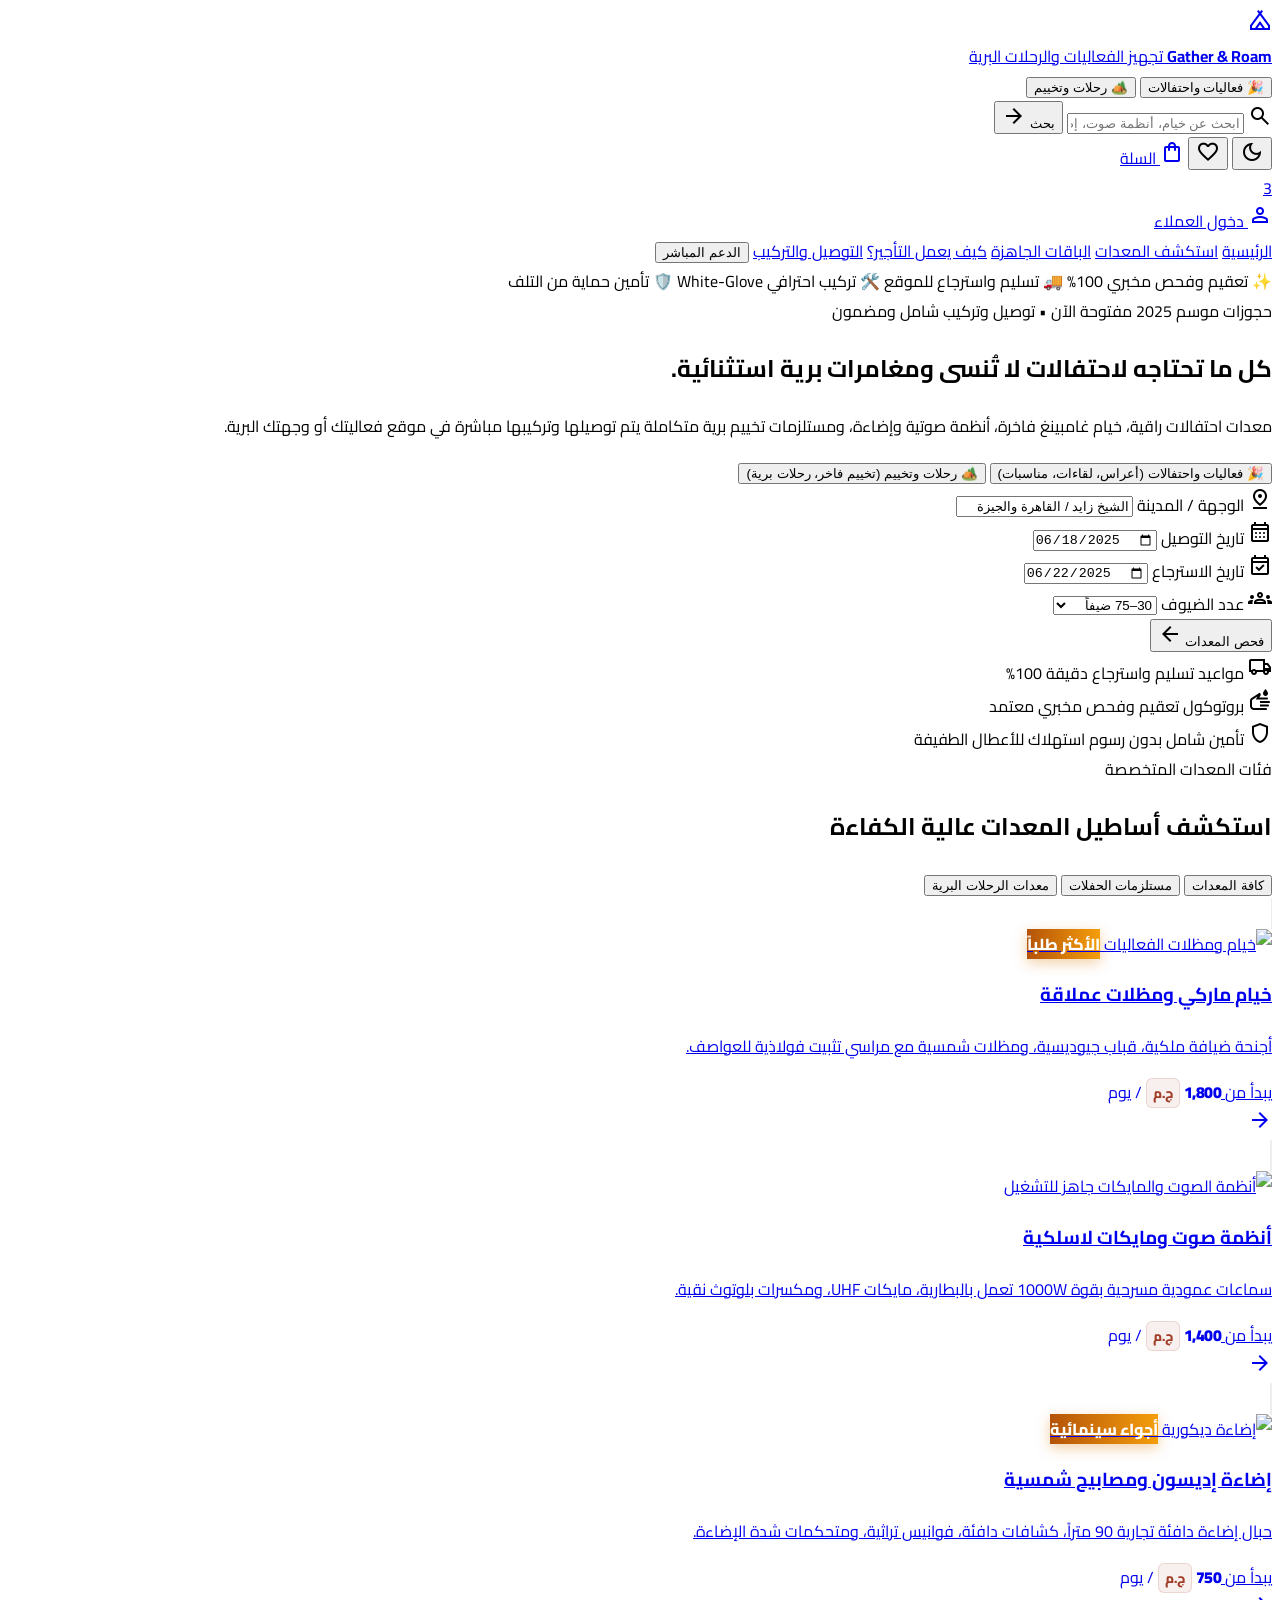
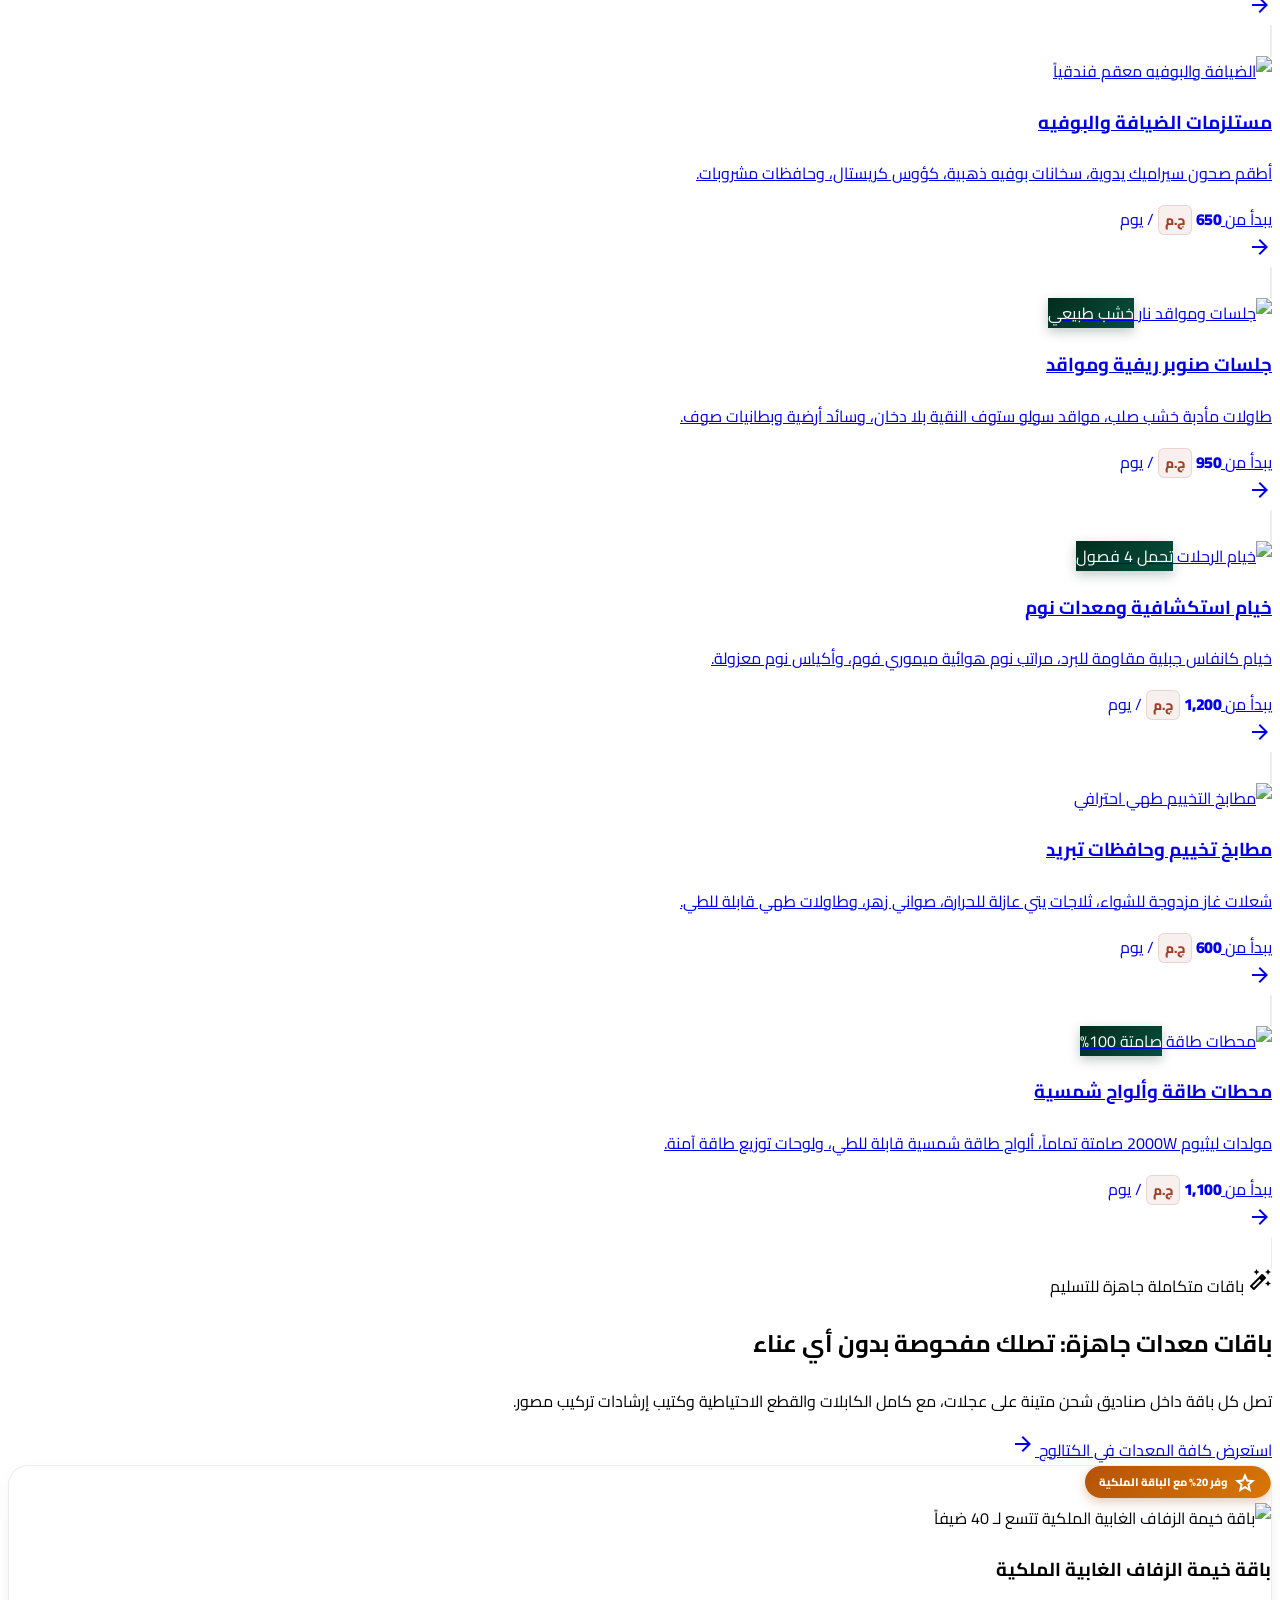
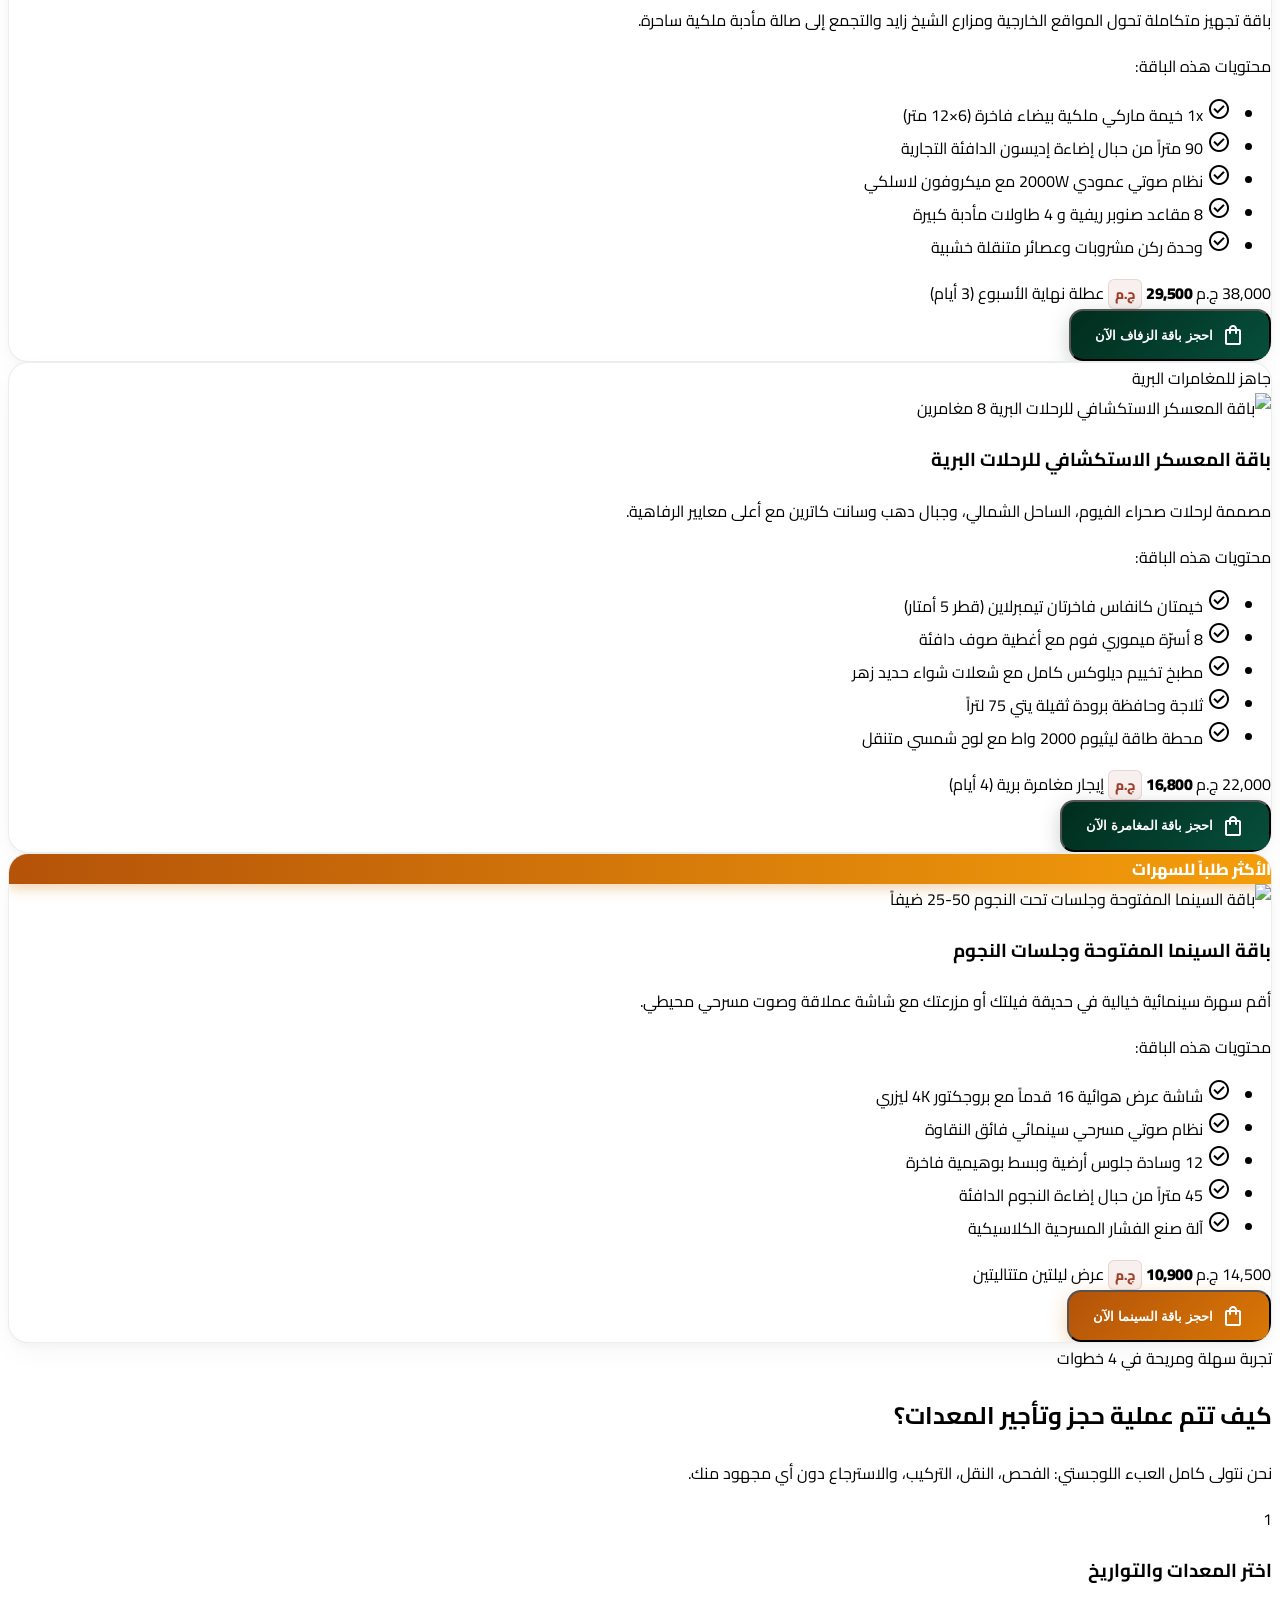
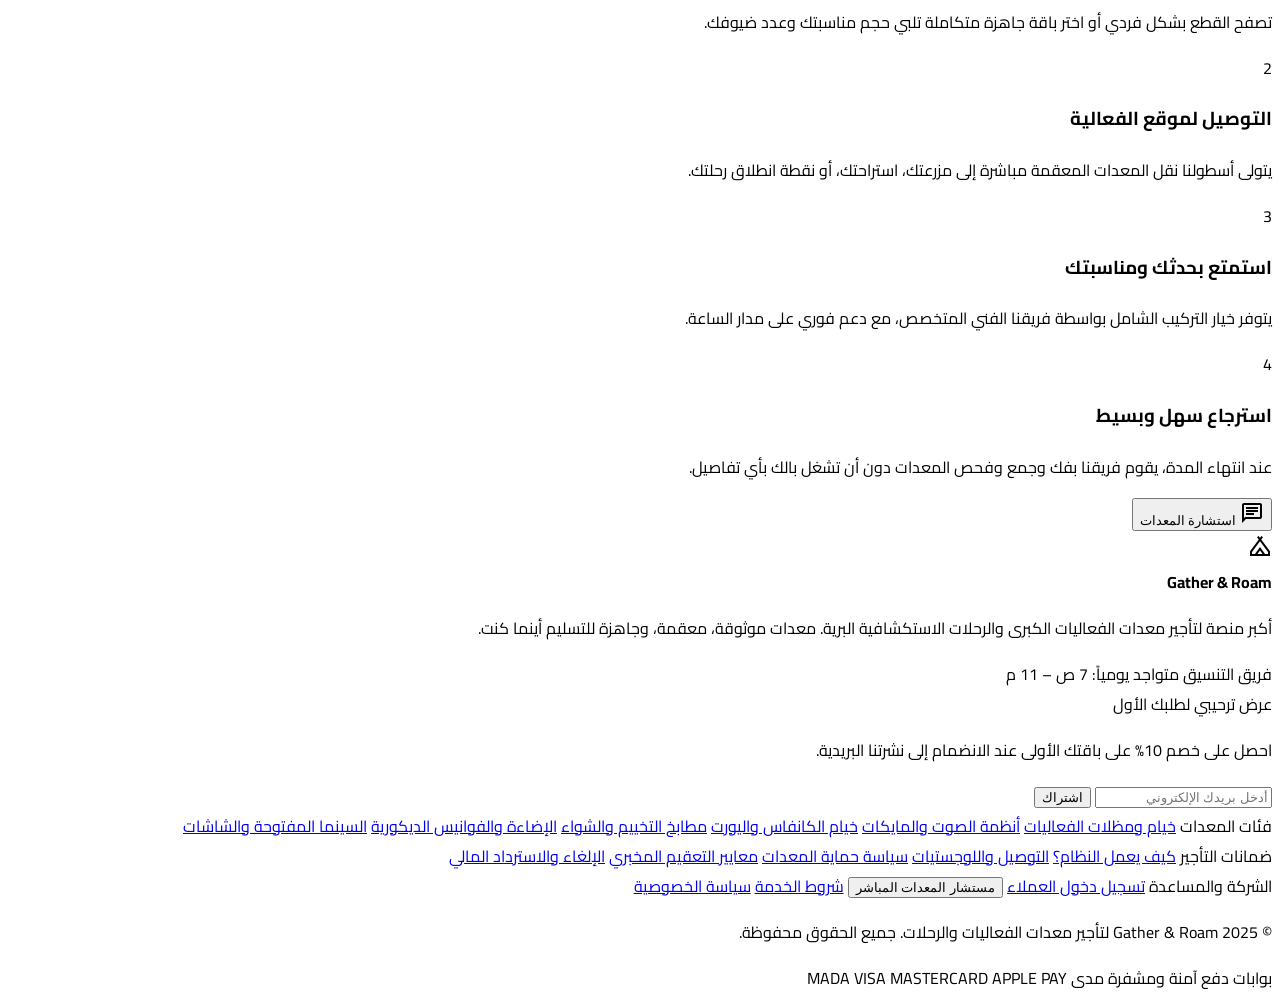
==== commit e6a740d2: "Add files via upload" ====
--- a/index.html
+++ b/index.html
@@ -195,7 +195,7 @@
                 <label class="text-[11px] uppercase tracking-wider text-on-surface-variant font-bold flex items-center gap-1">
                   <span class="material-symbols-outlined text-[16px] text-secondary">pin_drop</span> الوجهة / المدينة
                 </label>
-                <input name="location" class="w-full bg-transparent font-bold text-sm text-on-surface focus:outline-none placeholder:text-outline/70 mt-0.5" placeholder="مثال: الرياض، جدة، العلا" type="text" value="الرياض / منطقة الفعاليات"/>
+                <input name="location" class="w-full bg-transparent font-bold text-sm text-on-surface focus:outline-none placeholder:text-outline/70 mt-0.5" placeholder="مثال: الشيخ زايد، التجمع، الساحل الشمالي، الفيوم" type="text" value="الشيخ زايد / القاهرة والجيزة"/>
               </div>
 
               <!-- Start Date -->
@@ -270,133 +270,157 @@
         <!-- 8 Categories Grid -->
         <div class="grid grid-cols-1 sm:grid-cols-2 lg:grid-cols-4 gap-6" id="category-grid">
           <!-- 1: Tents -->
-          <a class="category-card group rounded-2xl p-5 bg-surface-container-lowest hover:bg-surface-container-low transition-all duration-300 shadow-sm hover:shadow-md flex flex-col justify-between border border-outline-variant/20" data-type="party" href="catalog.html?cat=tents">
+          <a class="category-card luxury-card group p-5 flex flex-col justify-between" data-type="party" href="catalog.html?cat=tents">
             <div>
               <div class="w-full h-40 rounded-xl overflow-hidden mb-4 relative bg-surface-container">
                 <img class="w-full h-full object-cover group-hover:scale-105 transition-transform duration-500" src="https://lh3.googleusercontent.com/aida-public/[base64]" alt="خيام ومظلات الفعاليات"/>
-                <span class="absolute top-2.5 right-2.5 px-2.5 py-0.5 rounded-full bg-primary-container text-on-primary text-[10px] font-bold">الأكثر طلباً</span>
+                <span class="absolute top-2.5 right-2.5 px-2.5 py-0.5 rounded-full badge-shimmer text-[10px] font-bold">الأكثر طلباً</span>
               </div>
               <h3 class="font-headline-sm text-lg font-bold text-primary group-hover:text-secondary transition-colors mb-1">خيام ماركي ومظلات عملاقة</h3>
               <p class="text-xs text-on-surface-variant line-clamp-2">أجنحة ضيافة ملكية، قباب جيوديسية، ومظلات شمسية مع مراسي تثبيت فولاذية للعواصف.</p>
             </div>
             <div class="mt-4 pt-3 flex items-center justify-between border-t border-outline-variant/15">
               <div>
-                <span class="text-[11px] text-on-surface-variant block">يبدأ من</span>
-                <span class="font-price-tag text-lg font-bold text-primary">$120<span class="text-xs font-normal text-on-surface-variant"> / يوم</span></span>
-              </div>
-              <span class="w-8 h-8 rounded-full bg-surface-container flex items-center justify-center text-primary group-hover:bg-primary group-hover:text-on-primary transition-all">
+                <span class="text-[11px] text-on-surface-variant block mb-0.5">يبدأ من</span>
+                <div class="price-egp-container">
+                  <span class="price-egp-amount text-lg font-bold text-primary">1,800</span>
+                  <span class="price-egp-currency">ج.م</span>
+                  <span class="text-xs font-normal text-on-surface-variant">/ يوم</span>
+                </div>
+              </div>
+              <span class="w-8 h-8 rounded-full bg-surface-container flex items-center justify-center text-primary group-hover:bg-primary group-hover:text-on-primary transition-all shadow-sm">
                 <span class="material-symbols-outlined text-[16px] rotate-180">arrow_forward</span>
               </span>
             </div>
           </a>
 
           <!-- 2: Audio -->
-          <a class="category-card group rounded-2xl p-5 bg-surface-container-lowest hover:bg-surface-container-low transition-all duration-300 shadow-sm hover:shadow-md flex flex-col justify-between border border-outline-variant/20" data-type="party" href="catalog.html?cat=sound">
+          <a class="category-card luxury-card group p-5 flex flex-col justify-between" data-type="party" href="catalog.html?cat=sound">
             <div>
               <div class="w-full h-40 rounded-xl overflow-hidden mb-4 relative bg-surface-container">
                 <img class="w-full h-full object-cover group-hover:scale-105 transition-transform duration-500" src="https://lh3.googleusercontent.com/aida-public/[base64]" alt="أنظمة الصوت والمايكات"/>
-                <span class="absolute top-2.5 right-2.5 px-2.5 py-0.5 rounded-full bg-surface-container-lowest/90 backdrop-blur-sm text-tertiary text-[10px] font-bold">جاهز للتشغيل</span>
+                <span class="absolute top-2.5 right-2.5 px-2.5 py-0.5 rounded-full bg-surface-container-lowest/90 backdrop-blur-sm text-secondary text-[10px] font-bold">جاهز للتشغيل</span>
               </div>
               <h3 class="font-headline-sm text-lg font-bold text-primary group-hover:text-secondary transition-colors mb-1">أنظمة صوت ومايكات لاسلكية</h3>
-              <p class="text-xs text-on-surface-variant line-clamp-2">سماعات عمودية قوية تعمل بالبطارية، مايكات UHF، ومكسرات صوتية تتصل بالبلوتوث.</p>
+              <p class="text-xs text-on-surface-variant line-clamp-2">سماعات عمودية مسرحية بقوة 1000W تعمل بالبطارية، مايكات UHF، ومكسرات بلوتوث نقية.</p>
             </div>
             <div class="mt-4 pt-3 flex items-center justify-between border-t border-outline-variant/15">
               <div>
-                <span class="text-[11px] text-on-surface-variant block">يبدأ من</span>
-                <span class="font-price-tag text-lg font-bold text-primary">$65<span class="text-xs font-normal text-on-surface-variant"> / يوم</span></span>
-              </div>
-              <span class="w-8 h-8 rounded-full bg-surface-container flex items-center justify-center text-primary group-hover:bg-primary group-hover:text-on-primary transition-all">
+                <span class="text-[11px] text-on-surface-variant block mb-0.5">يبدأ من</span>
+                <div class="price-egp-container">
+                  <span class="price-egp-amount text-lg font-bold text-primary">1,400</span>
+                  <span class="price-egp-currency">ج.م</span>
+                  <span class="text-xs font-normal text-on-surface-variant">/ يوم</span>
+                </div>
+              </div>
+              <span class="w-8 h-8 rounded-full bg-surface-container flex items-center justify-center text-primary group-hover:bg-primary group-hover:text-on-primary transition-all shadow-sm">
                 <span class="material-symbols-outlined text-[16px] rotate-180">arrow_forward</span>
               </span>
             </div>
           </a>
 
           <!-- 3: Lighting -->
-          <a class="category-card group rounded-2xl p-5 bg-surface-container-lowest hover:bg-surface-container-low transition-all duration-300 shadow-sm hover:shadow-md flex flex-col justify-between border border-outline-variant/20" data-type="party" href="catalog.html?cat=lighting">
+          <a class="category-card luxury-card group p-5 flex flex-col justify-between" data-type="party" href="catalog.html?cat=lighting">
             <div>
               <div class="w-full h-40 rounded-xl overflow-hidden mb-4 relative bg-surface-container">
                 <img class="w-full h-full object-cover group-hover:scale-105 transition-transform duration-500" src="https://lh3.googleusercontent.com/aida-public/[base64]" alt="إضاءة ديكورية"/>
-                <span class="absolute top-2.5 right-2.5 px-2.5 py-0.5 rounded-full bg-secondary-fixed text-on-secondary-fixed text-[10px] font-bold">أجواء ساحرة</span>
+                <span class="absolute top-2.5 right-2.5 px-2.5 py-0.5 rounded-full badge-shimmer text-[10px] font-bold">أجواء سينمائية</span>
               </div>
               <h3 class="font-headline-sm text-lg font-bold text-primary group-hover:text-secondary transition-colors mb-1">إضاءة إديسون ومصابيح شمسية</h3>
-              <p class="text-xs text-on-surface-variant line-clamp-2">حبال إضاءة دافئة تجارية، كشافات أرضية، فوانيس تراثية، ومتحكمات شدة الإضاءة.</p>
+              <p class="text-xs text-on-surface-variant line-clamp-2">حبال إضاءة دافئة تجارية 90 متراً، كشافات دافئة، فوانيس تراثية، ومتحكمات شدة الإضاءة.</p>
             </div>
             <div class="mt-4 pt-3 flex items-center justify-between border-t border-outline-variant/15">
               <div>
-                <span class="text-[11px] text-on-surface-variant block">يبدأ من</span>
-                <span class="font-price-tag text-lg font-bold text-primary">$35<span class="text-xs font-normal text-on-surface-variant"> / يوم</span></span>
-              </div>
-              <span class="w-8 h-8 rounded-full bg-surface-container flex items-center justify-center text-primary group-hover:bg-primary group-hover:text-on-primary transition-all">
+                <span class="text-[11px] text-on-surface-variant block mb-0.5">يبدأ من</span>
+                <div class="price-egp-container">
+                  <span class="price-egp-amount text-lg font-bold text-primary">750</span>
+                  <span class="price-egp-currency">ج.م</span>
+                  <span class="text-xs font-normal text-on-surface-variant">/ يوم</span>
+                </div>
+              </div>
+              <span class="w-8 h-8 rounded-full bg-surface-container flex items-center justify-center text-primary group-hover:bg-primary group-hover:text-on-primary transition-all shadow-sm">
                 <span class="material-symbols-outlined text-[16px] rotate-180">arrow_forward</span>
               </span>
             </div>
           </a>
 
           <!-- 4: Catering -->
-          <a class="category-card group rounded-2xl p-5 bg-surface-container-lowest hover:bg-surface-container-low transition-all duration-300 shadow-sm hover:shadow-md flex flex-col justify-between border border-outline-variant/20" data-type="party" href="catalog.html?cat=catering">
+          <a class="category-card luxury-card group p-5 flex flex-col justify-between" data-type="party" href="catalog.html?cat=catering">
             <div>
               <div class="w-full h-40 rounded-xl overflow-hidden mb-4 relative bg-surface-container">
                 <img class="w-full h-full object-cover group-hover:scale-105 transition-transform duration-500" src="https://lh3.googleusercontent.com/aida-public/[base64]" alt="الضيافة والبوفيه"/>
-                <span class="absolute top-2.5 right-2.5 px-2.5 py-0.5 rounded-full bg-surface-container-lowest/90 backdrop-blur-sm text-primary text-[10px] font-bold">معقم مخبرياً</span>
+                <span class="absolute top-2.5 right-2.5 px-2.5 py-0.5 rounded-full bg-surface-container-lowest/90 backdrop-blur-sm text-primary text-[10px] font-bold">معقم فندقياً</span>
               </div>
               <h3 class="font-headline-sm text-lg font-bold text-primary group-hover:text-secondary transition-colors mb-1">مستلزمات الضيافة والبوفيه</h3>
-              <p class="text-xs text-on-surface-variant line-clamp-2">أطقم صحون سيراميك يدوية، سخانات بوفيه، أواني تقديم نحاسية، وحافظات مشروبات.</p>
+              <p class="text-xs text-on-surface-variant line-clamp-2">أطقم صحون سيراميك يدوية، سخانات بوفيه ذهبية، كؤوس كريستال، وحافظات مشروبات.</p>
             </div>
             <div class="mt-4 pt-3 flex items-center justify-between border-t border-outline-variant/15">
               <div>
-                <span class="text-[11px] text-on-surface-variant block">يبدأ من</span>
-                <span class="font-price-tag text-lg font-bold text-primary">$45<span class="text-xs font-normal text-on-surface-variant"> / يوم</span></span>
-              </div>
-              <span class="w-8 h-8 rounded-full bg-surface-container flex items-center justify-center text-primary group-hover:bg-primary group-hover:text-on-primary transition-all">
+                <span class="text-[11px] text-on-surface-variant block mb-0.5">يبدأ من</span>
+                <div class="price-egp-container">
+                  <span class="price-egp-amount text-lg font-bold text-primary">650</span>
+                  <span class="price-egp-currency">ج.م</span>
+                  <span class="text-xs font-normal text-on-surface-variant">/ يوم</span>
+                </div>
+              </div>
+              <span class="w-8 h-8 rounded-full bg-surface-container flex items-center justify-center text-primary group-hover:bg-primary group-hover:text-on-primary transition-all shadow-sm">
                 <span class="material-symbols-outlined text-[16px] rotate-180">arrow_forward</span>
               </span>
             </div>
           </a>
 
           <!-- 5: Seating -->
-          <a class="category-card group rounded-2xl p-5 bg-surface-container-lowest hover:bg-surface-container-low transition-all duration-300 shadow-sm hover:shadow-md flex flex-col justify-between border border-outline-variant/20" data-type="party" href="catalog.html?cat=seating">
+          <a class="category-card luxury-card group p-5 flex flex-col justify-between" data-type="party" href="catalog.html?cat=seating">
             <div>
               <div class="w-full h-40 rounded-xl overflow-hidden mb-4 relative bg-surface-container">
                 <img class="w-full h-full object-cover group-hover:scale-105 transition-transform duration-500" src="https://lh3.googleusercontent.com/aida-public/[base64]" alt="جلسات ومواقد نار"/>
-                <span class="absolute top-2.5 right-2.5 px-2.5 py-0.5 rounded-full bg-secondary-fixed text-on-secondary-fixed text-[10px] font-bold">نار بلا دخان</span>
-              </div>
-              <h3 class="font-headline-sm text-lg font-bold text-primary group-hover:text-secondary transition-colors mb-1">جلسات خارجية ومواقد نار</h3>
-              <p class="text-xs text-on-surface-variant line-clamp-2">كنبات موديلار منخفضة، مواقد سولو ستوف النقية، وسائد أرضية وبطانيات صوف دافئة.</p>
+                <span class="absolute top-2.5 right-2.5 px-2.5 py-0.5 rounded-full badge-emerald text-[10px] font-bold">خشب طبيعي</span>
+              </div>
+              <h3 class="font-headline-sm text-lg font-bold text-primary group-hover:text-secondary transition-colors mb-1">جلسات صنوبر ريفية ومواقد</h3>
+              <p class="text-xs text-on-surface-variant line-clamp-2">طاولات مأدبة خشب صلب، مواقد سولو ستوف النقية بلا دخان، وسائد أرضية وبطانيات صوف.</p>
             </div>
             <div class="mt-4 pt-3 flex items-center justify-between border-t border-outline-variant/15">
               <div>
-                <span class="text-[11px] text-on-surface-variant block">يبدأ من</span>
-                <span class="font-price-tag text-lg font-bold text-primary">$80<span class="text-xs font-normal text-on-surface-variant"> / يوم</span></span>
-              </div>
-              <span class="w-8 h-8 rounded-full bg-surface-container flex items-center justify-center text-primary group-hover:bg-primary group-hover:text-on-primary transition-all">
+                <span class="text-[11px] text-on-surface-variant block mb-0.5">يبدأ من</span>
+                <div class="price-egp-container">
+                  <span class="price-egp-amount text-lg font-bold text-primary">950</span>
+                  <span class="price-egp-currency">ج.م</span>
+                  <span class="text-xs font-normal text-on-surface-variant">/ يوم</span>
+                </div>
+              </div>
+              <span class="w-8 h-8 rounded-full bg-surface-container flex items-center justify-center text-primary group-hover:bg-primary group-hover:text-on-primary transition-all shadow-sm">
                 <span class="material-symbols-outlined text-[16px] rotate-180">arrow_forward</span>
               </span>
             </div>
           </a>
 
           <!-- 6: Expedition Tents -->
-          <a class="category-card group rounded-2xl p-5 bg-surface-container-lowest hover:bg-surface-container-low transition-all duration-300 shadow-sm hover:shadow-md flex flex-col justify-between border border-outline-variant/20" data-type="trip" href="catalog.html?cat=tents">
+          <a class="category-card luxury-card group p-5 flex flex-col justify-between" data-type="trip" href="catalog.html?cat=tents">
             <div>
               <div class="w-full h-40 rounded-xl overflow-hidden mb-4 relative bg-surface-container">
                 <img class="w-full h-full object-cover group-hover:scale-105 transition-transform duration-500" src="https://lh3.googleusercontent.com/aida-public/[base64]" alt="خيام الرحلات"/>
-                <span class="absolute top-2.5 right-2.5 px-2.5 py-0.5 rounded-full bg-primary-fixed text-on-primary-fixed text-[10px] font-bold">تحمل 4 فصول</span>
+                <span class="absolute top-2.5 right-2.5 px-2.5 py-0.5 rounded-full badge-emerald text-[10px] font-bold">تحمل 4 فصول</span>
               </div>
               <h3 class="font-headline-sm text-lg font-bold text-primary group-hover:text-secondary transition-colors mb-1">خيام استكشافية ومعدات نوم</h3>
               <p class="text-xs text-on-surface-variant line-clamp-2">خيام كانفاس جبلية مقاومة للبرد، مراتب نوم هوائية ميموري فوم، وأكياس نوم معزولة.</p>
             </div>
             <div class="mt-4 pt-3 flex items-center justify-between border-t border-outline-variant/15">
               <div>
-                <span class="text-[11px] text-on-surface-variant block">يبدأ من</span>
-                <span class="font-price-tag text-lg font-bold text-primary">$40<span class="text-xs font-normal text-on-surface-variant"> / يوم</span></span>
-              </div>
-              <span class="w-8 h-8 rounded-full bg-surface-container flex items-center justify-center text-primary group-hover:bg-primary group-hover:text-on-primary transition-all">
+                <span class="text-[11px] text-on-surface-variant block mb-0.5">يبدأ من</span>
+                <div class="price-egp-container">
+                  <span class="price-egp-amount text-lg font-bold text-primary">1,200</span>
+                  <span class="price-egp-currency">ج.م</span>
+                  <span class="text-xs font-normal text-on-surface-variant">/ يوم</span>
+                </div>
+              </div>
+              <span class="w-8 h-8 rounded-full bg-surface-container flex items-center justify-center text-primary group-hover:bg-primary group-hover:text-on-primary transition-all shadow-sm">
                 <span class="material-symbols-outlined text-[16px] rotate-180">arrow_forward</span>
               </span>
             </div>
           </a>
 
           <!-- 7: Camp Kitchen -->
-          <a class="category-card group rounded-2xl p-5 bg-surface-container-lowest hover:bg-surface-container-low transition-all duration-300 shadow-sm hover:shadow-md flex flex-col justify-between border border-outline-variant/20" data-type="trip" href="catalog.html?cat=kitchen">
+          <a class="category-card luxury-card group p-5 flex flex-col justify-between" data-type="trip" href="catalog.html?cat=kitchen">
             <div>
               <div class="w-full h-40 rounded-xl overflow-hidden mb-4 relative bg-surface-container">
                 <img class="w-full h-full object-cover group-hover:scale-105 transition-transform duration-500" src="https://lh3.googleusercontent.com/aida-public/[base64]" alt="مطابخ التخييم"/>
@@ -407,31 +431,39 @@
             </div>
             <div class="mt-4 pt-3 flex items-center justify-between border-t border-outline-variant/15">
               <div>
-                <span class="text-[11px] text-on-surface-variant block">يبدأ من</span>
-                <span class="font-price-tag text-lg font-bold text-primary">$30<span class="text-xs font-normal text-on-surface-variant"> / يوم</span></span>
-              </div>
-              <span class="w-8 h-8 rounded-full bg-surface-container flex items-center justify-center text-primary group-hover:bg-primary group-hover:text-on-primary transition-all">
+                <span class="text-[11px] text-on-surface-variant block mb-0.5">يبدأ من</span>
+                <div class="price-egp-container">
+                  <span class="price-egp-amount text-lg font-bold text-primary">600</span>
+                  <span class="price-egp-currency">ج.م</span>
+                  <span class="text-xs font-normal text-on-surface-variant">/ يوم</span>
+                </div>
+              </div>
+              <span class="w-8 h-8 rounded-full bg-surface-container flex items-center justify-center text-primary group-hover:bg-primary group-hover:text-on-primary transition-all shadow-sm">
                 <span class="material-symbols-outlined text-[16px] rotate-180">arrow_forward</span>
               </span>
             </div>
           </a>
 
           <!-- 8: Power & Solar -->
-          <a class="category-card group rounded-2xl p-5 bg-surface-container-lowest hover:bg-surface-container-low transition-all duration-300 shadow-sm hover:shadow-md flex flex-col justify-between border border-outline-variant/20" data-type="trip" href="catalog.html?cat=power">
+          <a class="category-card luxury-card group p-5 flex flex-col justify-between" data-type="trip" href="catalog.html?cat=power">
             <div>
               <div class="w-full h-40 rounded-xl overflow-hidden mb-4 relative bg-surface-container">
                 <img class="w-full h-full object-cover group-hover:scale-105 transition-transform duration-500" src="https://lh3.googleusercontent.com/aida-public/[base64]" alt="محطات طاقة"/>
-                <span class="absolute top-2.5 right-2.5 px-2.5 py-0.5 rounded-full bg-surface-tint text-on-primary text-[10px] font-bold">بدون انبعاثات</span>
+                <span class="absolute top-2.5 right-2.5 px-2.5 py-0.5 rounded-full badge-emerald text-[10px] font-bold">صامتة 100%</span>
               </div>
               <h3 class="font-headline-sm text-lg font-bold text-primary group-hover:text-secondary transition-colors mb-1">محطات طاقة وألواح شمسية</h3>
               <p class="text-xs text-on-surface-variant line-clamp-2">مولدات ليثيوم 2000W صامتة تماماً، ألواح طاقة شمسية قابلة للطي، ولوحات توزيع طاقة آمنة.</p>
             </div>
             <div class="mt-4 pt-3 flex items-center justify-between border-t border-outline-variant/15">
               <div>
-                <span class="text-[11px] text-on-surface-variant block">يبدأ من</span>
-                <span class="font-price-tag text-lg font-bold text-primary">$55<span class="text-xs font-normal text-on-surface-variant"> / يوم</span></span>
-              </div>
-              <span class="w-8 h-8 rounded-full bg-surface-container flex items-center justify-center text-primary group-hover:bg-primary group-hover:text-on-primary transition-all">
+                <span class="text-[11px] text-on-surface-variant block mb-0.5">يبدأ من</span>
+                <div class="price-egp-container">
+                  <span class="price-egp-amount text-lg font-bold text-primary">1,100</span>
+                  <span class="price-egp-currency">ج.م</span>
+                  <span class="text-xs font-normal text-on-surface-variant">/ يوم</span>
+                </div>
+              </div>
+              <span class="w-8 h-8 rounded-full bg-surface-container flex items-center justify-center text-primary group-hover:bg-primary group-hover:text-on-primary transition-all shadow-sm">
                 <span class="material-symbols-outlined text-[16px] rotate-180">arrow_forward</span>
               </span>
             </div>
@@ -458,9 +490,10 @@
 
           <div class="grid grid-cols-1 lg:grid-cols-3 gap-8">
             <!-- Bundle 1 -->
-            <div class="rounded-3xl bg-surface-container-lowest p-6 shadow-md flex flex-col justify-between relative overflow-hidden group hover:shadow-xl transition-all border border-outline-variant/20">
-              <div class="absolute top-0 left-0 bg-secondary text-white px-4 py-1.5 rounded-br-2xl text-xs uppercase tracking-wider font-bold">
-                وفر 20% مع الباقة
+            <div class="rounded-3xl bg-surface-container-lowest p-6 shadow-md flex flex-col justify-between relative overflow-hidden group hover:shadow-xl transition-all border border-outline-variant/20 luxury-card">
+              <div class="absolute top-0 left-0 vip-ribbon rounded-br-2xl">
+                <span class="material-symbols-outlined text-[14px]">star</span>
+                وفر 20% مع الباقة الملكية
               </div>
               <div>
                 <div class="w-full h-56 rounded-2xl overflow-hidden mb-6 relative">
@@ -468,7 +501,7 @@
                   <span class="absolute bottom-3 right-3 px-3 py-1 rounded-full bg-surface/90 backdrop-blur-md text-xs text-primary font-bold">تتسع لـ 40 ضيفاً</span>
                 </div>
                 <h3 class="font-headline-md text-xl font-bold text-primary mb-2">باقة خيمة الزفاف الغابية الملكية</h3>
-                <p class="text-xs text-on-surface-variant mb-6">باقة تجهيز متكاملة تحول المواقع الخارجية المفتوحة إلى صالة مأدبة ملكية ساحرة.</p>
+                <p class="text-xs text-on-surface-variant mb-6">باقة تجهيز متكاملة تحول المواقع الخارجية ومزارع الشيخ زايد والتجمع إلى صالة مأدبة ملكية ساحرة.</p>
                 <div class="p-4 rounded-2xl bg-surface-container-low mb-6">
                   <span class="text-[11px] uppercase tracking-wider text-on-surface-variant font-bold block mb-3">محتويات هذه الباقة:</span>
                   <ul class="space-y-2 text-xs text-on-surface font-semibold">
@@ -482,13 +515,14 @@
               </div>
               <div class="pt-4 flex flex-col gap-3 border-t border-outline-variant/15">
                 <div class="flex items-baseline justify-between">
-                  <div>
-                    <span class="line-through text-outline text-sm ml-1.5">$1,812</span>
-                    <span class="font-price-tag text-2xl font-bold text-primary">$1,450</span>
+                  <div class="price-egp-container">
+                    <span class="line-through text-outline text-sm ml-1.5 font-mono">38,000 ج.م</span>
+                    <span class="price-egp-amount text-2xl font-bold text-primary">29,500</span>
+                    <span class="price-egp-currency">ج.م</span>
                   </div>
-                  <span class="text-xs text-on-surface-variant">باقة عطلة نهاية الأسبوع (3 أيام)</span>
-                </div>
-                <button class="w-full py-3.5 rounded-2xl bg-primary hover:bg-primary-container text-white font-bold text-sm text-center transition-colors shadow-sm flex items-center justify-center gap-2" onclick="quickReserve('باقة خيمة الزفاف الغابية', '$1,450')" type="button">
+                  <span class="text-xs text-on-surface-variant font-medium">عطلة نهاية الأسبوع (3 أيام)</span>
+                </div>
+                <button class="w-full py-3.5 rounded-2xl btn-luxury text-white font-bold text-sm text-center transition-all shadow-md flex items-center justify-center gap-2" onclick="quickReserve('باقة خيمة الزفاف الغابية الملكية', '29500')" type="button">
                   <span class="material-symbols-outlined text-[18px]">shopping_bag</span>
                   <span>احجز باقة الزفاف الآن</span>
                 </button>
@@ -496,9 +530,9 @@
             </div>
 
             <!-- Bundle 2 -->
-            <div class="rounded-3xl bg-surface-container-lowest p-6 shadow-md flex flex-col justify-between relative overflow-hidden group hover:shadow-xl transition-all border border-outline-variant/20">
+            <div class="rounded-3xl bg-surface-container-lowest p-6 shadow-md flex flex-col justify-between relative overflow-hidden group hover:shadow-xl transition-all border border-outline-variant/20 luxury-card">
               <div class="absolute top-0 left-0 bg-primary text-white px-4 py-1.5 rounded-br-2xl text-xs uppercase tracking-wider font-bold">
-                جاهز للمغامرات
+                جاهز للمغامرات البرية
               </div>
               <div>
                 <div class="w-full h-56 rounded-2xl overflow-hidden mb-6 relative">
@@ -506,7 +540,7 @@
                   <span class="absolute bottom-3 right-3 px-3 py-1 rounded-full bg-surface/90 backdrop-blur-md text-xs text-primary font-bold">8 مغامرين</span>
                 </div>
                 <h3 class="font-headline-md text-xl font-bold text-primary mb-2">باقة المعسكر الاستكشافي للرحلات البرية</h3>
-                <p class="text-xs text-on-surface-variant mb-6">مصممة لرحلات الرمال، التخييم الجبلي، ومخيمات تأمل النجوم مع أعلى معايير الرفاهية.</p>
+                <p class="text-xs text-on-surface-variant mb-6">مصممة لرحلات صحراء الفيوم، الساحل الشمالي، وجبال دهب وسانت كاترين مع أعلى معايير الرفاهية.</p>
                 <div class="p-4 rounded-2xl bg-surface-container-low mb-6">
                   <span class="text-[11px] uppercase tracking-wider text-on-surface-variant font-bold block mb-3">محتويات هذه الباقة:</span>
                   <ul class="space-y-2 text-xs text-on-surface font-semibold">
@@ -520,13 +554,14 @@
               </div>
               <div class="pt-4 flex flex-col gap-3 border-t border-outline-variant/15">
                 <div class="flex items-baseline justify-between">
-                  <div>
-                    <span class="line-through text-outline text-sm ml-1.5">$940</span>
-                    <span class="font-price-tag text-2xl font-bold text-primary">$780</span>
+                  <div class="price-egp-container">
+                    <span class="line-through text-outline text-sm ml-1.5 font-mono">22,000 ج.م</span>
+                    <span class="price-egp-amount text-2xl font-bold text-primary">16,800</span>
+                    <span class="price-egp-currency">ج.م</span>
                   </div>
-                  <span class="text-xs text-on-surface-variant">إيجار مغامرة برية (4 أيام)</span>
-                </div>
-                <button class="w-full py-3.5 rounded-2xl bg-primary hover:bg-primary-container text-white font-bold text-sm text-center transition-colors shadow-sm flex items-center justify-center gap-2" onclick="quickReserve('باقة المعسكر الاستكشافي', '$780')" type="button">
+                  <span class="text-xs text-on-surface-variant font-medium">إيجار مغامرة برية (4 أيام)</span>
+                </div>
+                <button class="w-full py-3.5 rounded-2xl btn-luxury text-white font-bold text-sm text-center transition-all shadow-md flex items-center justify-center gap-2" onclick="quickReserve('باقة المعسكر الاستكشافي للرحلات البرية', '16800')" type="button">
                   <span class="material-symbols-outlined text-[18px]">shopping_bag</span>
                   <span>احجز باقة المغامرة الآن</span>
                 </button>
@@ -534,9 +569,9 @@
             </div>
 
             <!-- Bundle 3 -->
-            <div class="rounded-3xl bg-surface-container-lowest p-6 shadow-md flex flex-col justify-between relative overflow-hidden group hover:shadow-xl transition-all border border-outline-variant/20">
-              <div class="absolute top-0 left-0 bg-surface-tint text-white px-4 py-1.5 rounded-br-2xl text-xs uppercase tracking-wider font-bold">
-                المفضلة لسهرات العطلة
+            <div class="rounded-3xl bg-surface-container-lowest p-6 shadow-md flex flex-col justify-between relative overflow-hidden group hover:shadow-xl transition-all border border-outline-variant/20 luxury-card">
+              <div class="absolute top-0 left-0 badge-shimmer px-4 py-1.5 rounded-br-2xl text-xs uppercase tracking-wider font-bold">
+                الأكثر طلباً للسهرات
               </div>
               <div>
                 <div class="w-full h-56 rounded-2xl overflow-hidden mb-6 relative">
@@ -544,7 +579,7 @@
                   <span class="absolute bottom-3 right-3 px-3 py-1 rounded-full bg-surface/90 backdrop-blur-md text-xs text-primary font-bold">25-50 ضيفاً</span>
                 </div>
                 <h3 class="font-headline-md text-xl font-bold text-primary mb-2">باقة السينما المفتوحة وجلسات النجوم</h3>
-                <p class="text-xs text-on-surface-variant mb-6">أقم أمسية سينمائية استثنائية في حديقة منزلك أو استراحتك مع شاشة عملاقة وصوت محيطي.</p>
+                <p class="text-xs text-on-surface-variant mb-6">أقم سهرة سينمائية خيالية في حديقة فيلتك أو مزرعتك مع شاشة عملاقة وصوت مسرحي محيطي.</p>
                 <div class="p-4 rounded-2xl bg-surface-container-low mb-6">
                   <span class="text-[11px] uppercase tracking-wider text-on-surface-variant font-bold block mb-3">محتويات هذه الباقة:</span>
                   <ul class="space-y-2 text-xs text-on-surface font-semibold">
@@ -558,13 +593,14 @@
               </div>
               <div class="pt-4 flex flex-col gap-3 border-t border-outline-variant/15">
                 <div class="flex items-baseline justify-between">
-                  <div>
-                    <span class="line-through text-outline text-sm ml-1.5">$620</span>
-                    <span class="font-price-tag text-2xl font-bold text-primary">$495</span>
+                  <div class="price-egp-container">
+                    <span class="line-through text-outline text-sm ml-1.5 font-mono">14,500 ج.م</span>
+                    <span class="price-egp-amount text-2xl font-bold text-primary">10,900</span>
+                    <span class="price-egp-currency">ج.م</span>
                   </div>
-                  <span class="text-xs text-on-surface-variant">عرض ليلتين متتاليتين</span>
-                </div>
-                <button class="w-full py-3.5 rounded-2xl bg-primary hover:bg-primary-container text-white font-bold text-sm text-center transition-colors shadow-sm flex items-center justify-center gap-2" onclick="quickReserve('باقة السينما المفتوحة', '$495')" type="button">
+                  <span class="text-xs text-on-surface-variant font-medium">عرض ليلتين متتاليتين</span>
+                </div>
+                <button class="w-full py-3.5 rounded-2xl btn-gold text-white font-bold text-sm text-center transition-all shadow-md flex items-center justify-center gap-2" onclick="quickReserve('باقة السينما المفتوحة وجلسات تحت النجوم', '10900')" type="button">
                   <span class="material-symbols-outlined text-[18px]">shopping_bag</span>
                   <span>احجز باقة السينما الآن</span>
                 </button>
--- a/css/style.css
+++ b/css/style.css
@@ -285,3 +285,207 @@
 .clickable-card:hover {
   transform: translateY(-3px);
 }
+
+/* ==========================================================================
+   Luxury Aesthetics & Distinctive Visual Polish (المظهر الفاخر والمميز)
+   ========================================================================== */
+
+/* Shimmer animation for badges and highlights */
+@keyframes shimmerAnim {
+  0% { background-position: -200% 0; }
+  100% { background-position: 200% 0; }
+}
+
+.badge-shimmer {
+  background: linear-gradient(90deg, #b45309 0%, #f59e0b 50%, #b45309 100%);
+  background-size: 200% 100%;
+  animation: shimmerAnim 3.5s infinite linear;
+  color: #ffffff !important;
+  font-weight: 800;
+  box-shadow: 0 4px 14px rgba(217, 119, 6, 0.35);
+}
+
+.badge-emerald {
+  background: linear-gradient(135deg, #012d1d 0%, #064e3b 100%);
+  color: #ffffff !important;
+  box-shadow: 0 4px 12px rgba(1, 45, 29, 0.25);
+}
+
+/* Distinctive Egyptian Pound Tag */
+.price-egp-container {
+  display: inline-flex;
+  align-items: baseline;
+  gap: 4px;
+}
+
+.price-egp-amount {
+  font-family: 'Cairo', 'Epilogue', sans-serif;
+  font-weight: 900;
+  letter-spacing: -0.5px;
+}
+
+.price-egp-currency {
+  font-size: 0.85em;
+  font-weight: 800;
+  color: #a13e28;
+  display: inline-block;
+  padding: 1px 6px;
+  background: rgba(161, 62, 40, 0.08);
+  border-radius: 6px;
+  border: 1px solid rgba(161, 62, 40, 0.15);
+}
+
+html.dark .price-egp-currency {
+  color: #fd8367;
+  background: rgba(253, 131, 103, 0.12);
+  border-color: rgba(253, 131, 103, 0.25);
+}
+
+/* Luxury Gradient Hero and Featured Cards */
+.luxury-card {
+  background: #ffffff;
+  border-radius: 1.25rem;
+  border: 1px solid rgba(1, 45, 29, 0.08);
+  box-shadow: 0 10px 30px -5px rgba(1, 45, 29, 0.05), 0 4px 10px -2px rgba(1, 45, 29, 0.03);
+  transition: all 0.35s cubic-bezier(0.16, 1, 0.3, 1);
+  position: relative;
+  overflow: hidden;
+}
+
+.luxury-card:hover {
+  transform: translateY(-4px);
+  box-shadow: 0 20px 40px -10px rgba(1, 45, 29, 0.12), 0 8px 16px -4px rgba(1, 45, 29, 0.06);
+  border-color: rgba(217, 119, 6, 0.3);
+}
+
+html.dark .luxury-card {
+  background: #18221d;
+  border-color: rgba(255, 255, 255, 0.08);
+  box-shadow: 0 10px 30px -5px rgba(0, 0, 0, 0.4);
+}
+
+html.dark .luxury-card:hover {
+  border-color: rgba(245, 158, 11, 0.4);
+  box-shadow: 0 20px 40px -10px rgba(0, 0, 0, 0.6);
+}
+
+/* VIP Bundle Featured Card Ribbon */
+.vip-ribbon {
+  background: linear-gradient(135deg, #b45309 0%, #d97706 100%);
+  color: #ffffff;
+  font-size: 11px;
+  font-weight: 800;
+  padding: 4px 14px;
+  border-radius: 9999px;
+  display: inline-flex;
+  align-items: center;
+  gap: 5px;
+  box-shadow: 0 4px 12px rgba(180, 83, 9, 0.3);
+}
+
+/* Egyptian Payment Gateway Selector Cards */
+.payment-selector-grid {
+  display: grid;
+  grid-template-columns: repeat(auto-fit, minmax(130px, 1fr));
+  gap: 12px;
+}
+
+.payment-method-card {
+  cursor: pointer;
+  border: 2px solid rgba(113, 121, 115, 0.2);
+  border-radius: 14px;
+  padding: 12px 10px;
+  text-align: center;
+  transition: all 0.2s ease;
+  background: var(--surface-container-lowest);
+  display: flex;
+  flex-direction: column;
+  align-items: center;
+  gap: 6px;
+  position: relative;
+}
+
+.payment-method-card:hover {
+  border-color: #012d1d;
+  transform: translateY(-2px);
+}
+
+.payment-method-card.selected {
+  border-color: #012d1d;
+  background: rgba(1, 45, 29, 0.04);
+  box-shadow: 0 4px 16px rgba(1, 45, 29, 0.12);
+}
+
+html.dark .payment-method-card.selected {
+  border-color: #52b788;
+  background: rgba(82, 183, 136, 0.1);
+  box-shadow: 0 4px 16px rgba(0, 0, 0, 0.4);
+}
+
+.payment-method-card .method-radio {
+  position: absolute;
+  top: 8px;
+  right: 8px;
+}
+
+/* Egyptian guarantee badge */
+.trust-pill {
+  display: inline-flex;
+  align-items: center;
+  gap: 6px;
+  padding: 6px 12px;
+  border-radius: 9999px;
+  font-size: 12px;
+  font-weight: 700;
+  background: rgba(1, 45, 29, 0.05);
+  color: #012d1d;
+  border: 1px solid rgba(1, 45, 29, 0.1);
+}
+
+html.dark .trust-pill {
+  background: rgba(82, 183, 136, 0.1);
+  color: #74c69d;
+  border-color: rgba(82, 183, 136, 0.2);
+}
+
+/* Custom interactive ripple effect */
+.btn-luxury {
+  background: linear-gradient(135deg, #012d1d 0%, #064e3b 100%);
+  color: #ffffff !important;
+  font-weight: 800;
+  border-radius: 14px;
+  padding: 12px 24px;
+  transition: all 0.3s ease;
+  box-shadow: 0 6px 20px rgba(1, 45, 29, 0.22);
+  display: inline-flex;
+  align-items: center;
+  justify-content: center;
+  gap: 8px;
+}
+
+.btn-luxury:hover {
+  background: linear-gradient(135deg, #064e3b 0%, #047857 100%);
+  transform: translateY(-2px);
+  box-shadow: 0 10px 25px rgba(1, 45, 29, 0.3);
+}
+
+.btn-gold {
+  background: linear-gradient(135deg, #b45309 0%, #d97706 100%);
+  color: #ffffff !important;
+  font-weight: 800;
+  border-radius: 14px;
+  padding: 12px 24px;
+  transition: all 0.3s ease;
+  box-shadow: 0 6px 20px rgba(217, 119, 6, 0.3);
+  display: inline-flex;
+  align-items: center;
+  justify-content: center;
+  gap: 8px;
+}
+
+.btn-gold:hover {
+  background: linear-gradient(135deg, #d97706 0%, #f59e0b 100%);
+  transform: translateY(-2px);
+  box-shadow: 0 10px 25px rgba(217, 119, 6, 0.4);
+}
+
